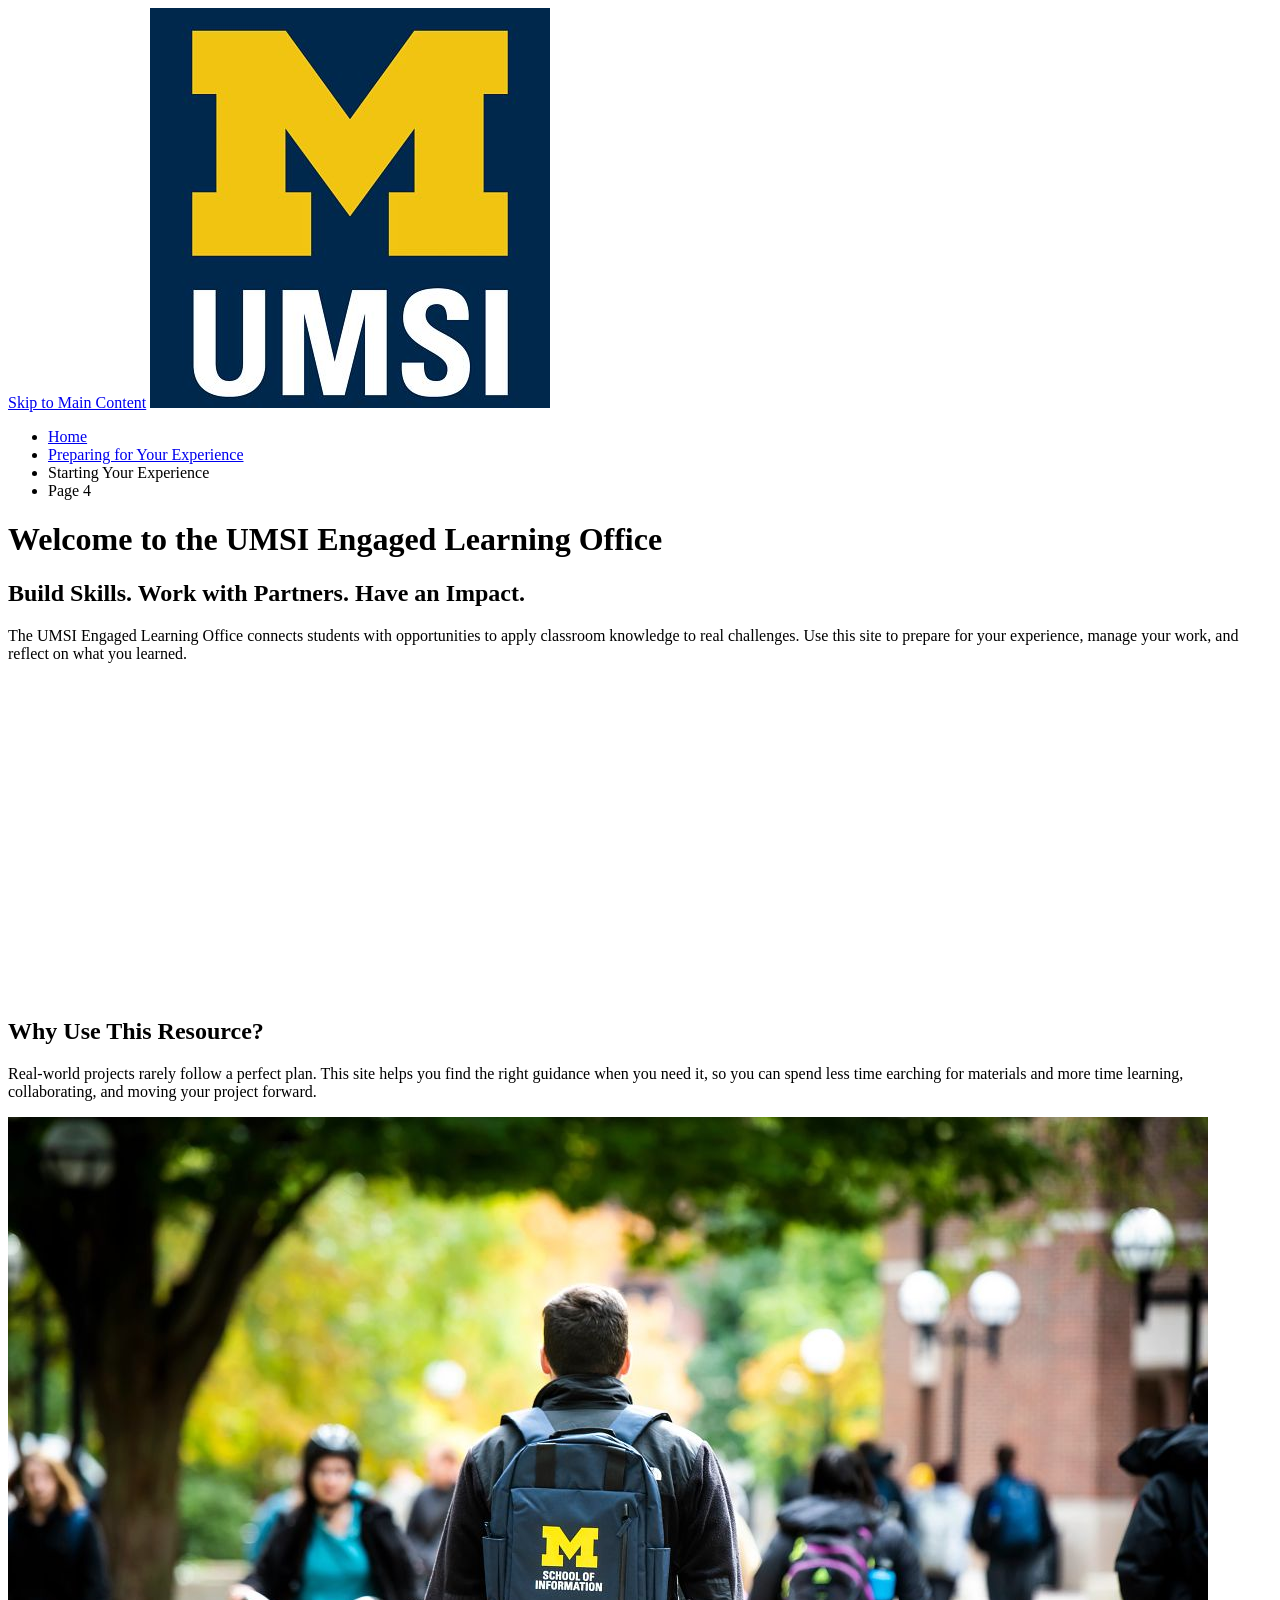
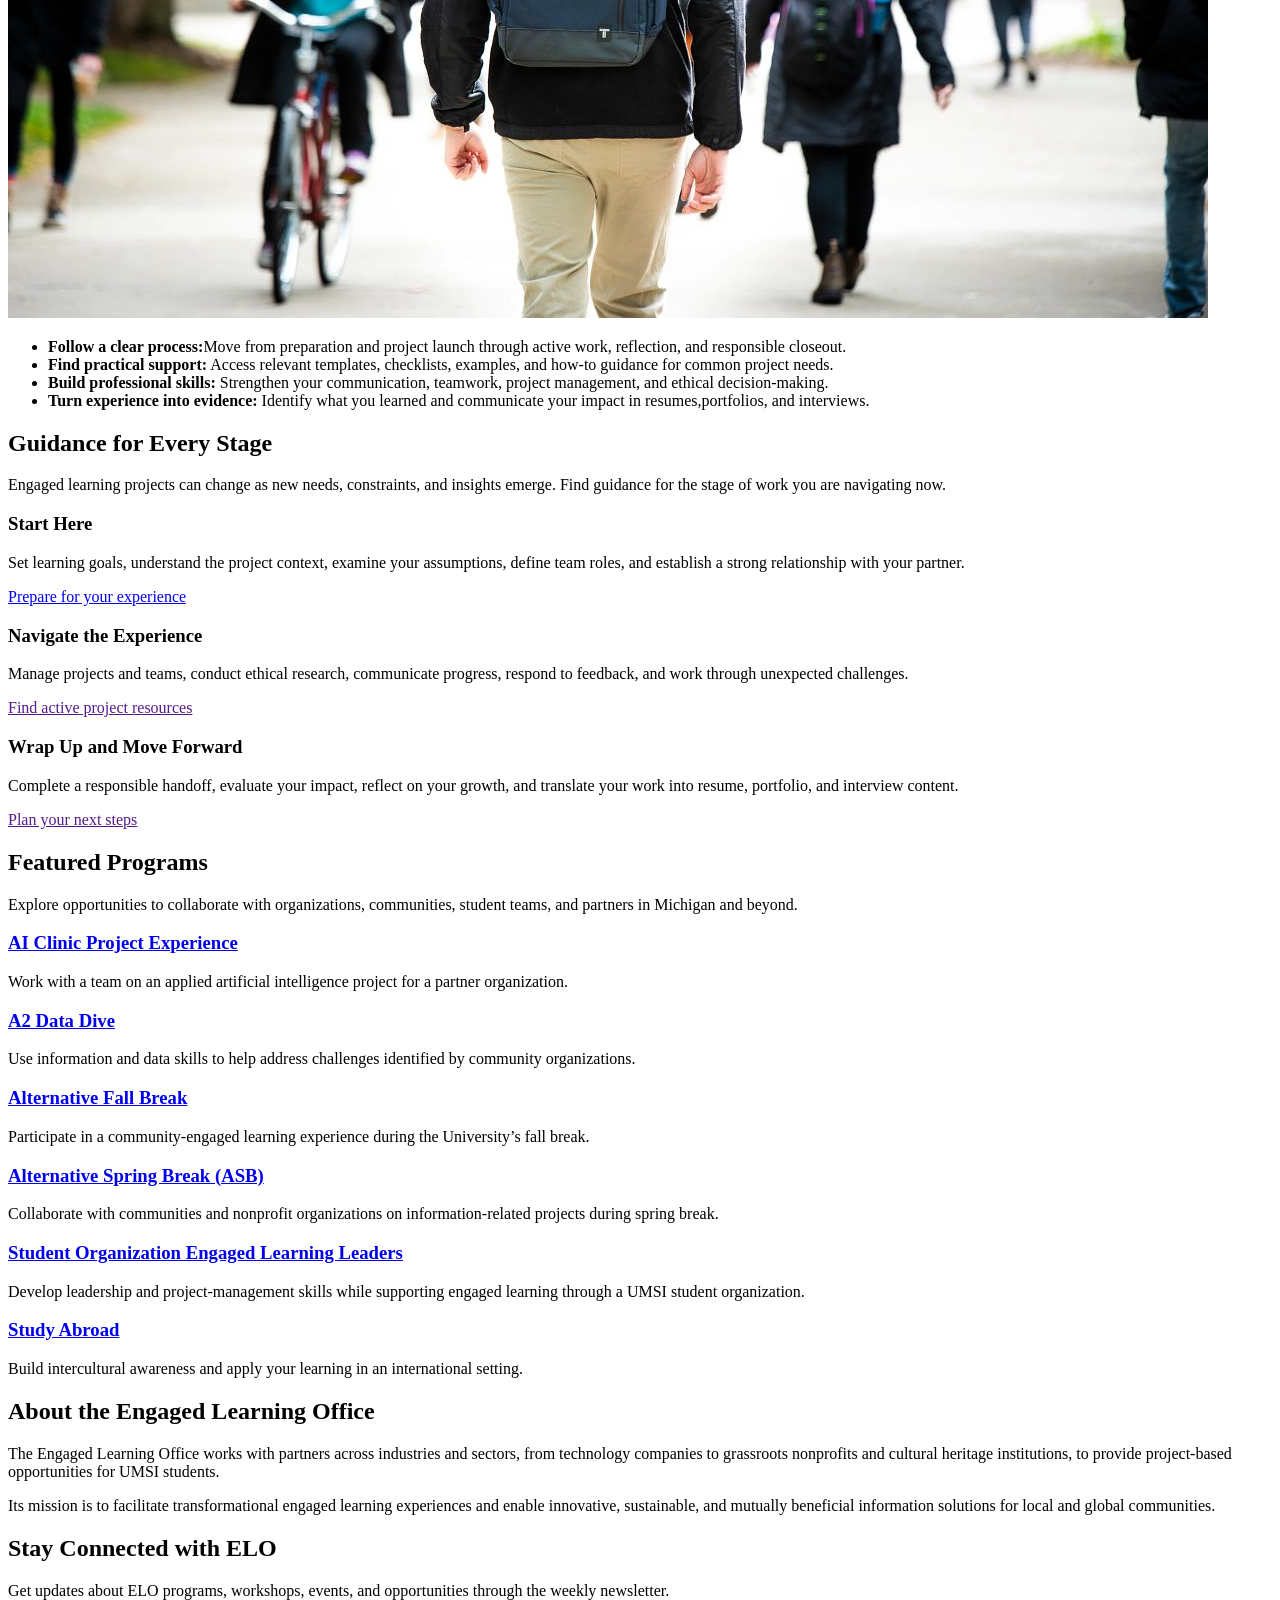
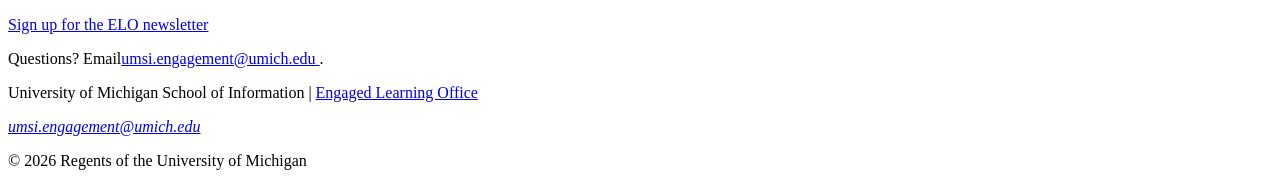
==== index.html @ a711785a "Add files via upload" ====
<!DOCTYPE html>
<html lang="en">
<head>
    <meta charset="UTF-8">
    <meta name="viewport" content="width=device-width, initial-scale=1.0">
    <title>Engaged Learning Resources | UMSI</title>

</head>
<body>

    <header>
  <a href = "#main">Skip to Main Content</a>
        <img src="images/UMSI_signature_vertical_informal_solidblue.jpg" alt="UMSI Logo">
        <nav>
            <ul>
                <li><a href = "index.html">Home</a></li>
                <li><a href = "prep.html">Preparing for Your Experience</a></li>
                <li><a>Starting Your Experience</a></li>
                <li><a>Page 4</a></li>
            </ul>
        </nav>
    <h1>Welcome to the UMSI Engaged Learning Office</h1>

    </header>
    <main id="main">
    <section>
      <h2>Build Skills. Work with Partners. Have an Impact.</h2>
      <p>
       The UMSI Engaged Learning Office connects students with opportunities to apply classroom knowledge to real challenges. Use this site to prepare for your experience, manage your work, and reflect on what you learned.
      </p>

      <iframe width="560px" height="315px" src="https://www.youtube.com/embed/81ZO9RfIJEQ?si=tBp82YWZMl1u7CVS" title="YouTube video player" frameborder="0" allow="accelerometer; autoplay; clipboard-write; encrypted-media; gyroscope; picture-in-picture; web-share" referrerpolicy="strict-origin-when-cross-origin" allowfullscreen></iframe>
         <!-- Note: this iframe might cause an Axe ARIA error - that's not on you that's on YouTube! -->
    </section>

<section>
    <h2>Why Use This Resource?</h2>

    <p>Real-world projects rarely follow a perfect plan. This site helps you find the right guidance when you need it, so you can spend less time earching for materials and more time learning, collaborating, and moving your project forward.
    </p>
        <img src="images/UMSI_CampusFall_UMSIBackpack_02.jpg" alt="A student wears a UMSI backpack in fall on the drag.">
    <ul>
        <li><strong>Follow a clear process:</strong>Move from preparation and project launch through active work, reflection, and responsible closeout.</li>
        <li><strong>Find practical support:</strong> Access relevant templates, checklists, examples, and how-to guidance for common project needs.</li>
        <li><strong>Build professional skills:</strong> Strengthen your communication, teamwork, project management, and ethical decision-making.</li>
        <li><strong>Turn experience into evidence:</strong> Identify what you learned and communicate your impact in resumes,portfolios, and interviews.</li>
    </ul>
</section>

 <section>
    <h2>Guidance for Every Stage</h2>
    <p>Engaged learning projects can change as new needs, constraints, and insights emerge. Find guidance for the stage of work you are navigating <srong>now.</strong></p>
    <article>
      <h3>Start Here</h3>
      <p>Set learning goals, understand the project context, examine your assumptions, define team roles, and establish a strong relationship with your partner.</p>
      <a href="prep.html">Prepare for your experience</a>
    </article>

    <article>
      <h3>Navigate the Experience</h3>
      <p>Manage projects and teams, conduct ethical research, communicate progress, respond to feedback, and work through unexpected challenges.</p>
      <a href="">Find active project resources</a>
    </article>

    <article>
      <h3>Wrap Up and Move Forward</h3>
      <p>Complete a responsible handoff, evaluate your impact, reflect on your growth, and translate your work into resume, portfolio, and interview content.</p>
      <a href="">Plan your next steps</a>
    </article>
  </section>

   <section>
    <h2>Featured Programs</h2>
    <p>Explore opportunities to collaborate with organizations, communities, student teams, and partners in Michigan and beyond.</p>
    <article>
    <h3><a href="https://mcompass.umich.edu/_portal/tds-program-brochure?programid=12810">AI Clinic Project Experience</a></h3>
    <p>Work with a team on an applied artificial intelligence project for a partner organization.</p>
    </article>

    <article>
    <h3><a href="https://mcompass.umich.edu/_portal/tds-program-brochure?programid=12556">A2 Data Dive</a></h3>
    <p>Use information and data skills to help address challenges identified by community organizations.</p>
    </article>

     <article>
      <h3><a href="https://mcompass.umich.edu/_portal/tds-program-brochure?programid=11297">Alternative Fall Break</a></h3>
      <p>Participate in a community-engaged learning experience during the University’s fall break.</p>
    </article>

    <article>
      <h3><a href="https://mcompass.umich.edu/_portal/tds-program-brochure?programid=10621">Alternative Spring Break (ASB)</a></h3>
       <p>Collaborate with communities and nonprofit organizations on information-related projects during spring break.</p>
    </article>

    <article>
      <h3><a href="https://mcompass.umich.edu/_portal/tds-program-brochure?programid=12294">Student Organization Engaged Learning Leaders</a></h3>
       <p>Develop leadership and project-management skills while supporting engaged learning through a UMSI student organization.</p>
    </article>

    <article>
      <h3><a href="https://www.si.umich.edu/student-life/study-abroad">Study Abroad</a></h3>
      <p>Build intercultural awareness and apply your learning in an international setting. </p>
    </article>
   </section>
  <section>
    <h2>About the Engaged Learning Office</h2>
    <p>The Engaged Learning Office works with partners across industries and sectors, from technology companies to grassroots nonprofits and cultural heritage institutions, to provide project-based opportunities for UMSI students.</p>
    <p>Its mission is to facilitate transformational engaged learning experiences and enable innovative, sustainable, and mutually beneficial information solutions for local and global communities.</p>
  </section>
  <aside>
    <h2>Stay Connected with ELO</h2>
    <p>Get updates about ELO programs, workshops, events, and opportunities through the weekly newsletter.</p>
    <div>
       <a href="https://umsi.info/elo-newsletter"> Sign up for the ELO newsletter</a>
    </div>
    <p>Questions? Email<a href="mailto:umsi.engagement@umich.edu">umsi.engagement@umich.edu </a>.</p>
  </aside>


        <!-- Content taken & modified from UMGPT with the prompt, "Write me a webpage of intro content to help meet the following requirements - this is for the home page": and then pasted in the client objectives & project requirements"
        UMGPT. (2026). UMGPT ( GPT-5.6 Sol September 7th version) [Large language model]. -->
    </main>
    <footer>
        <p>University of Michigan School of Information | <a href="https://www.si.umich.edu/programs/engaged-learning/about-engaged-learning-office">Engaged Learning Office </a></p>
      <address>
        <a href="mailto:umsi.engagement@umich.edu">umsi.engagement@umich.edu</a>
      </address>
      <p>&copy; 2026 Regents of the University of Michigan</p>
    </footer>
</body>
</html>
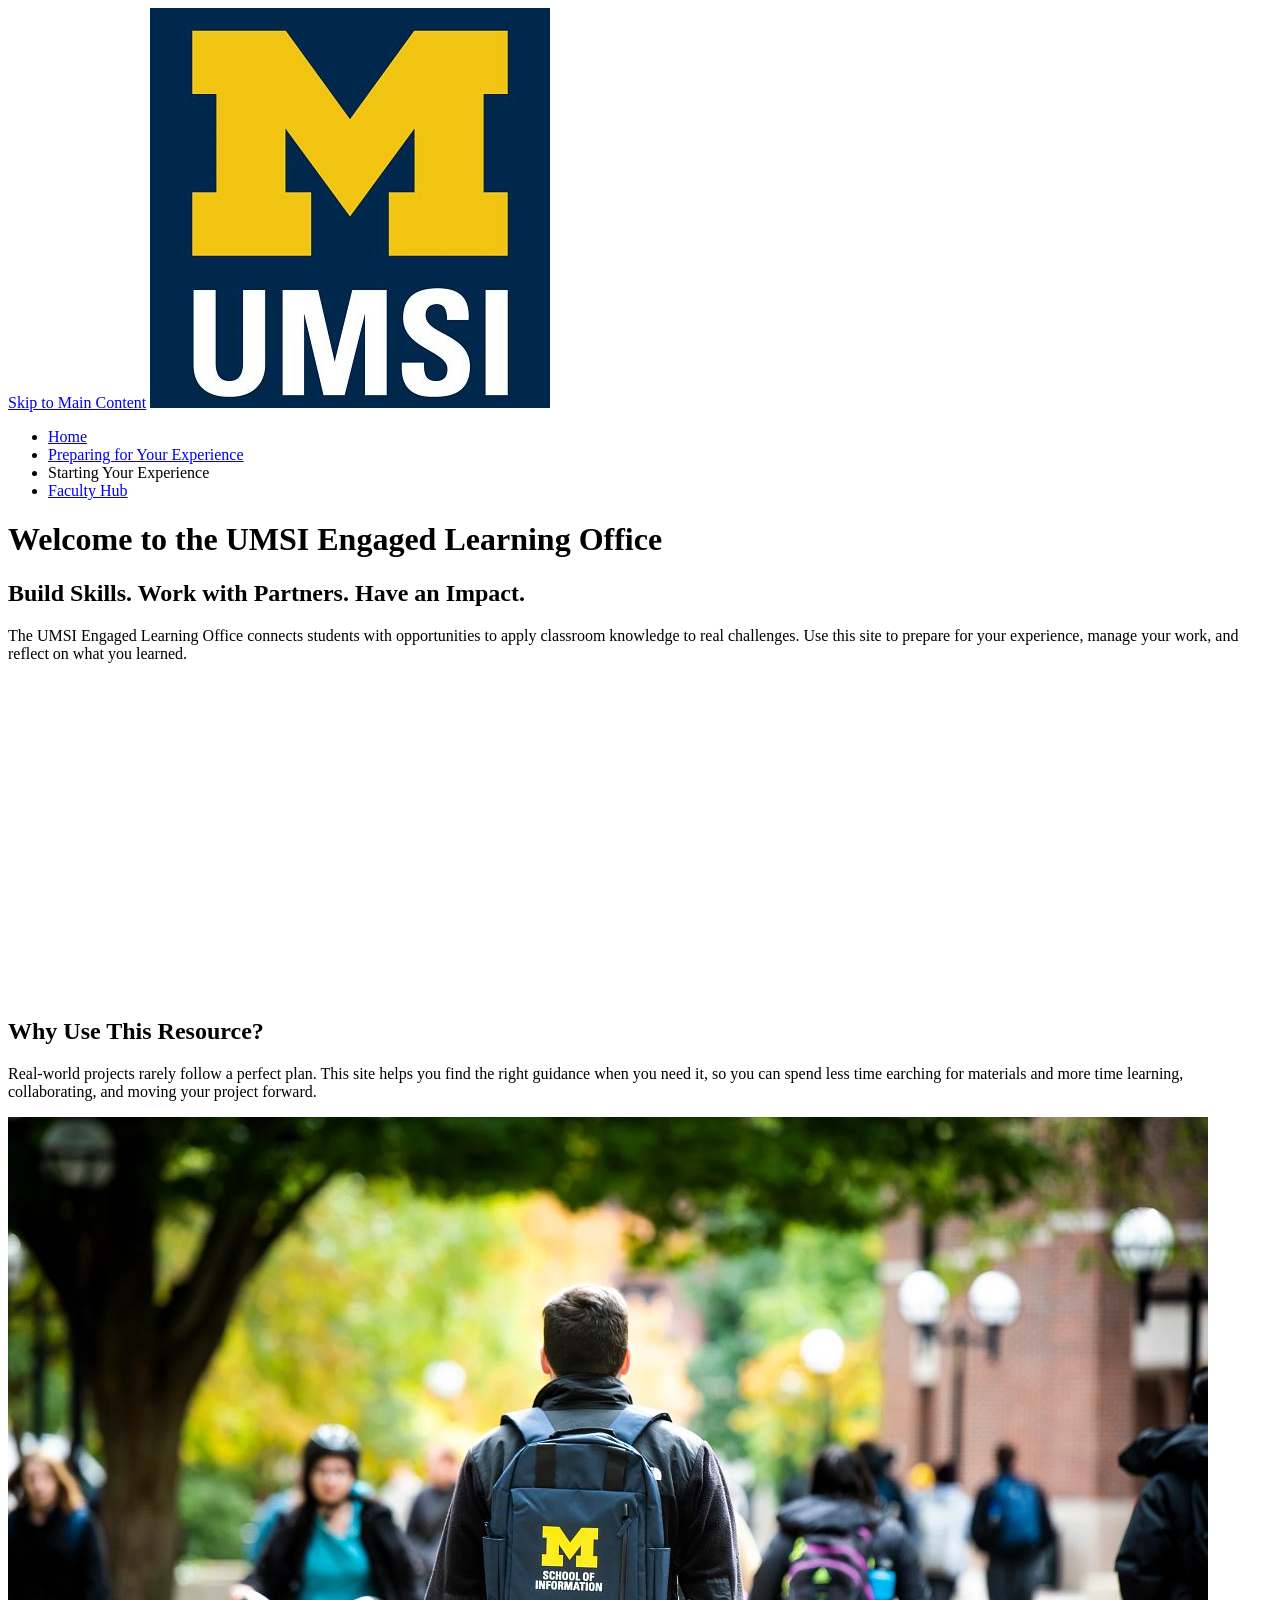
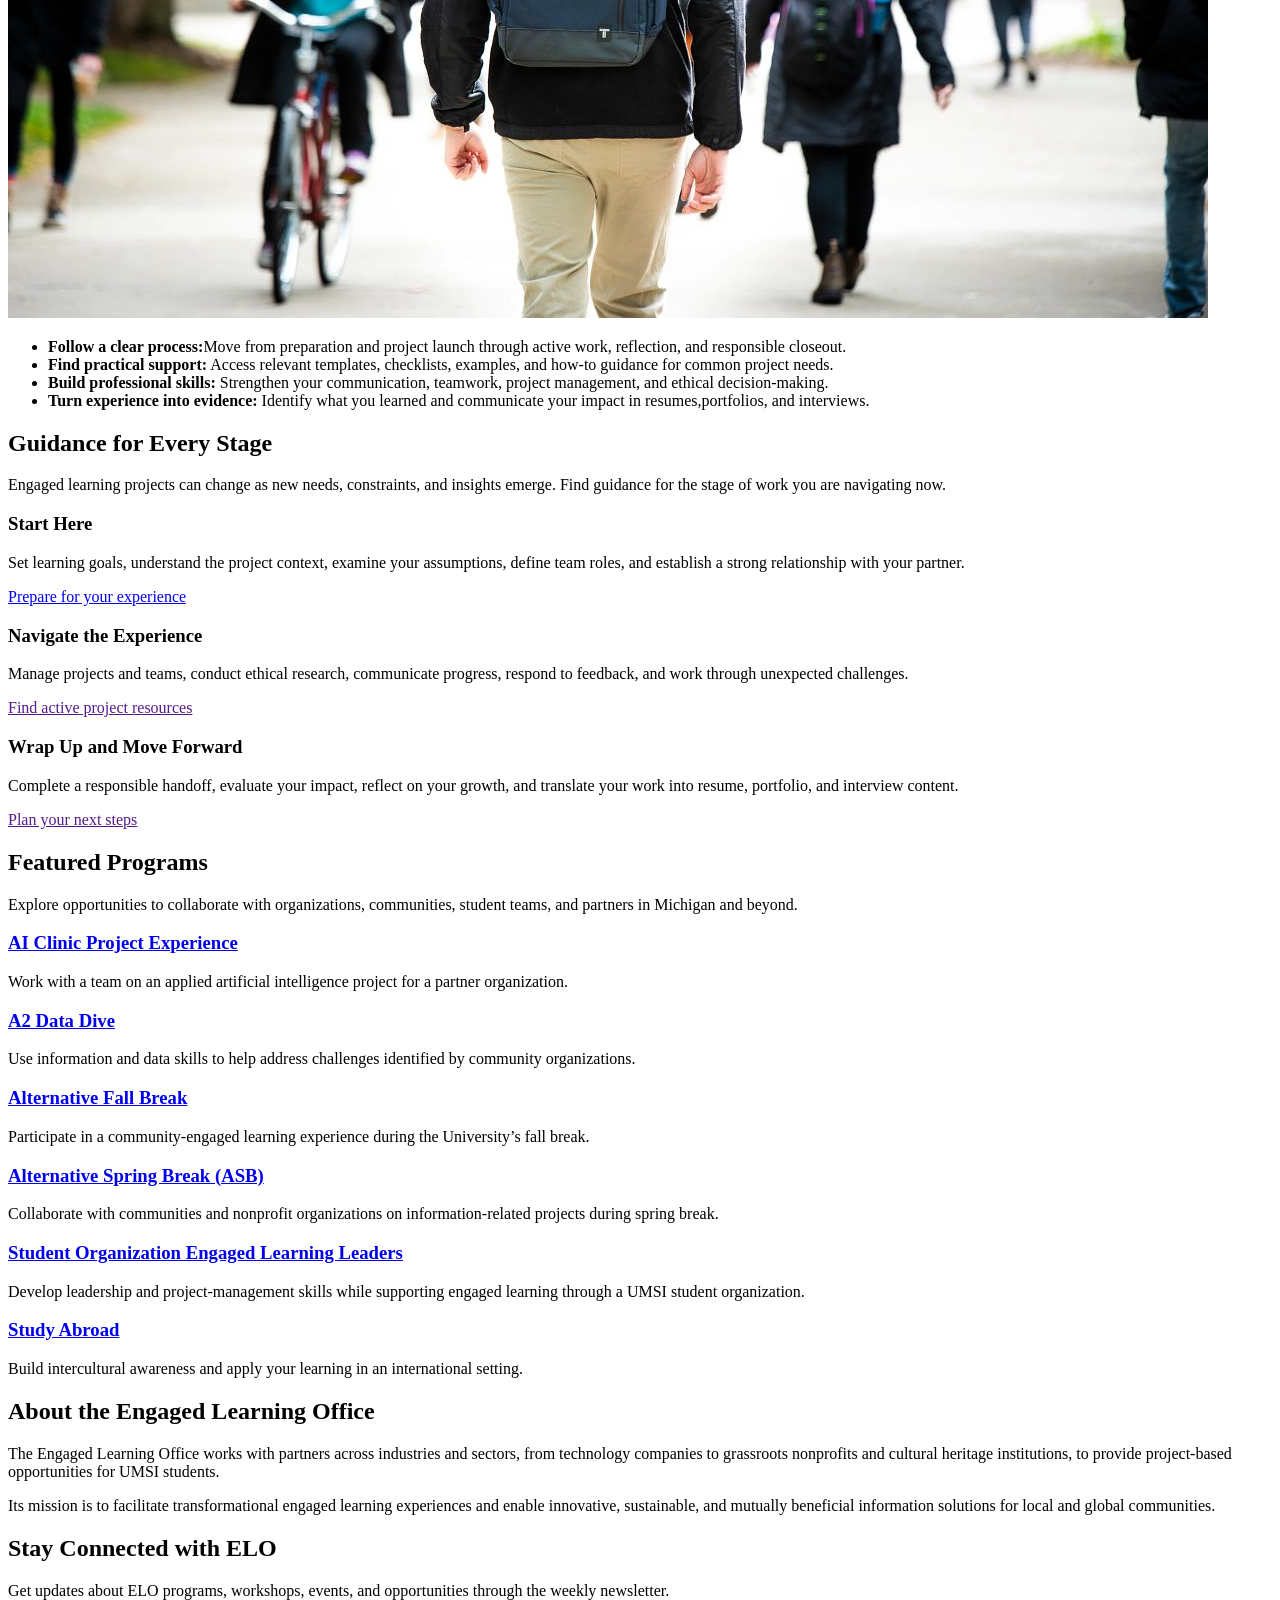
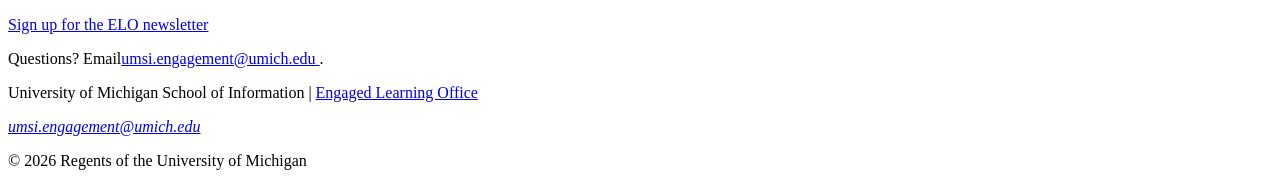
==== commit 00170b78: "added faculty.html Started the faculty.html code, currently working on the hero section." ====
--- a/index.html
+++ b/index.html
@@ -16,7 +16,7 @@
                 <li><a href = "index.html">Home</a></li>
                 <li><a href = "prep.html">Preparing for Your Experience</a></li>
                 <li><a>Starting Your Experience</a></li>
-                <li><a>Page 4</a></li>
+                <li><a href = "faculty.html">Faculty Hub</a></li>
             </ul>
         </nav>
     <h1>Welcome to the UMSI Engaged Learning Office</h1>
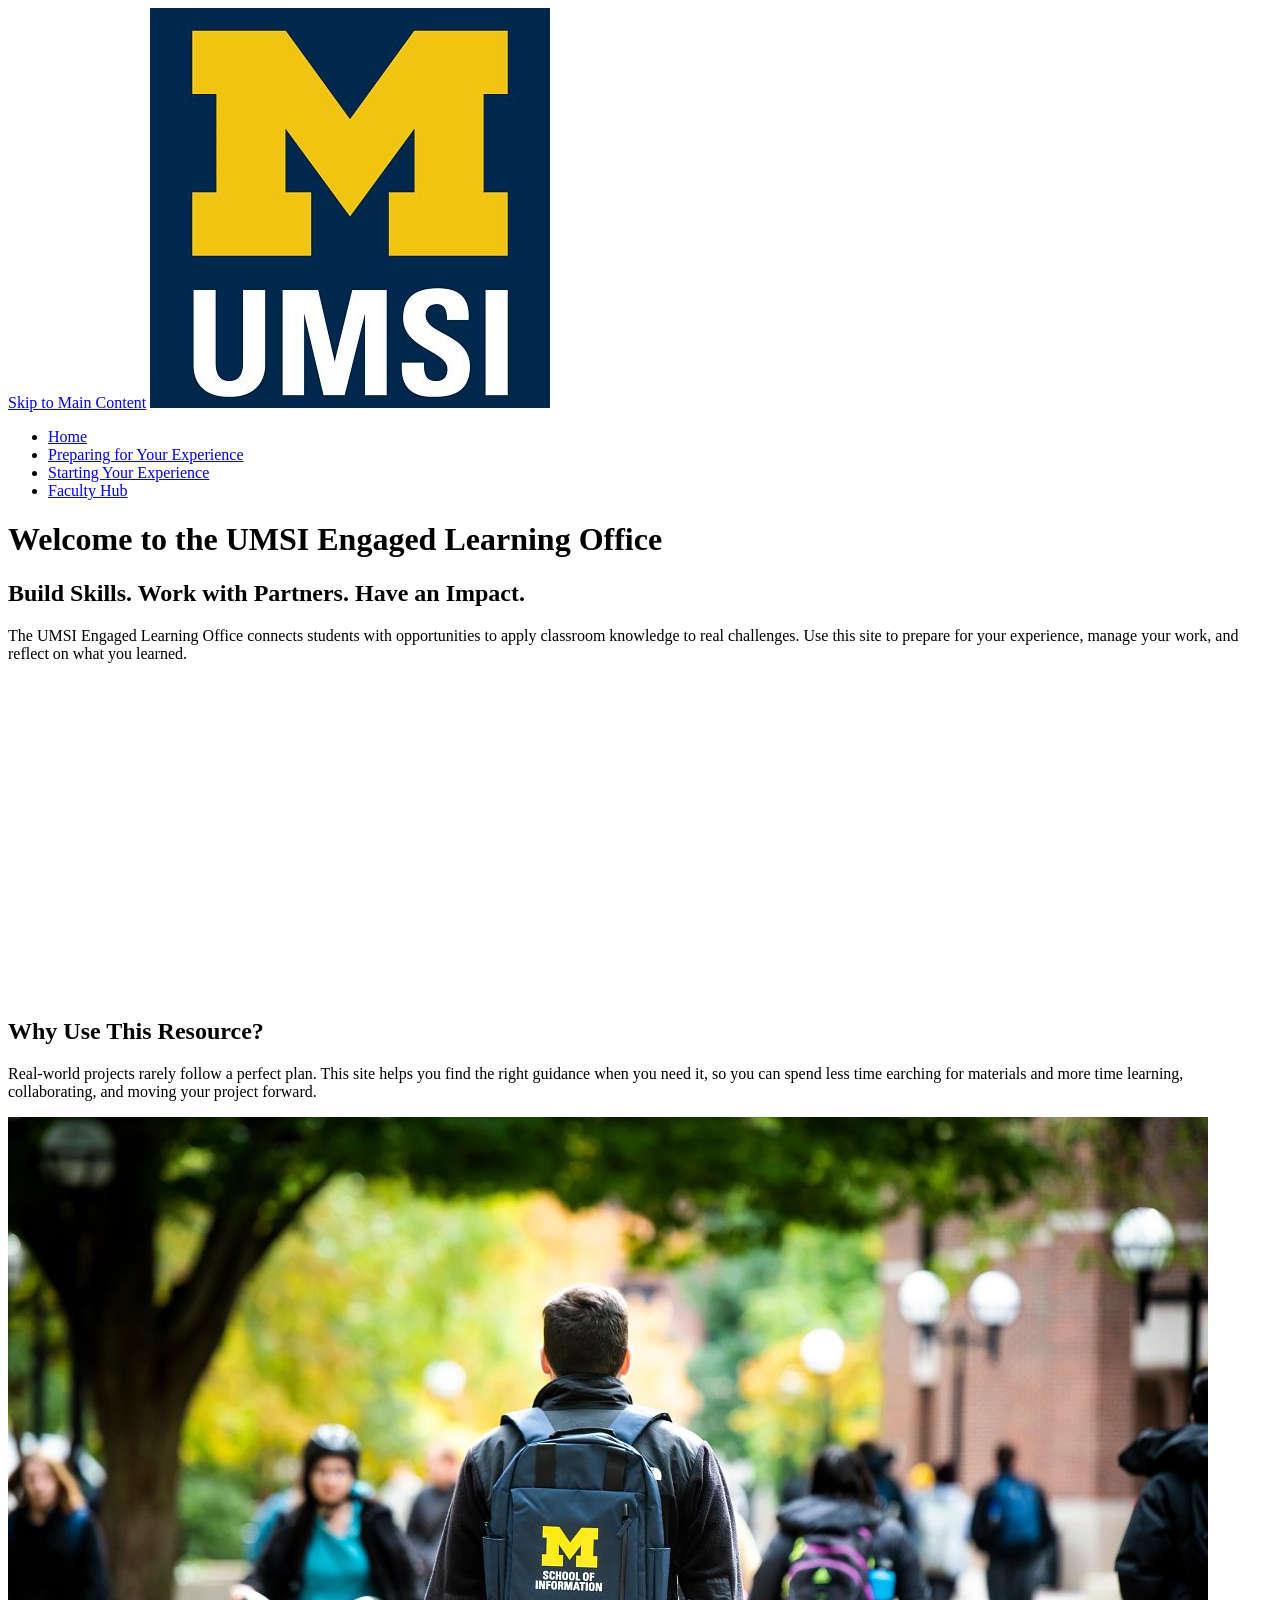
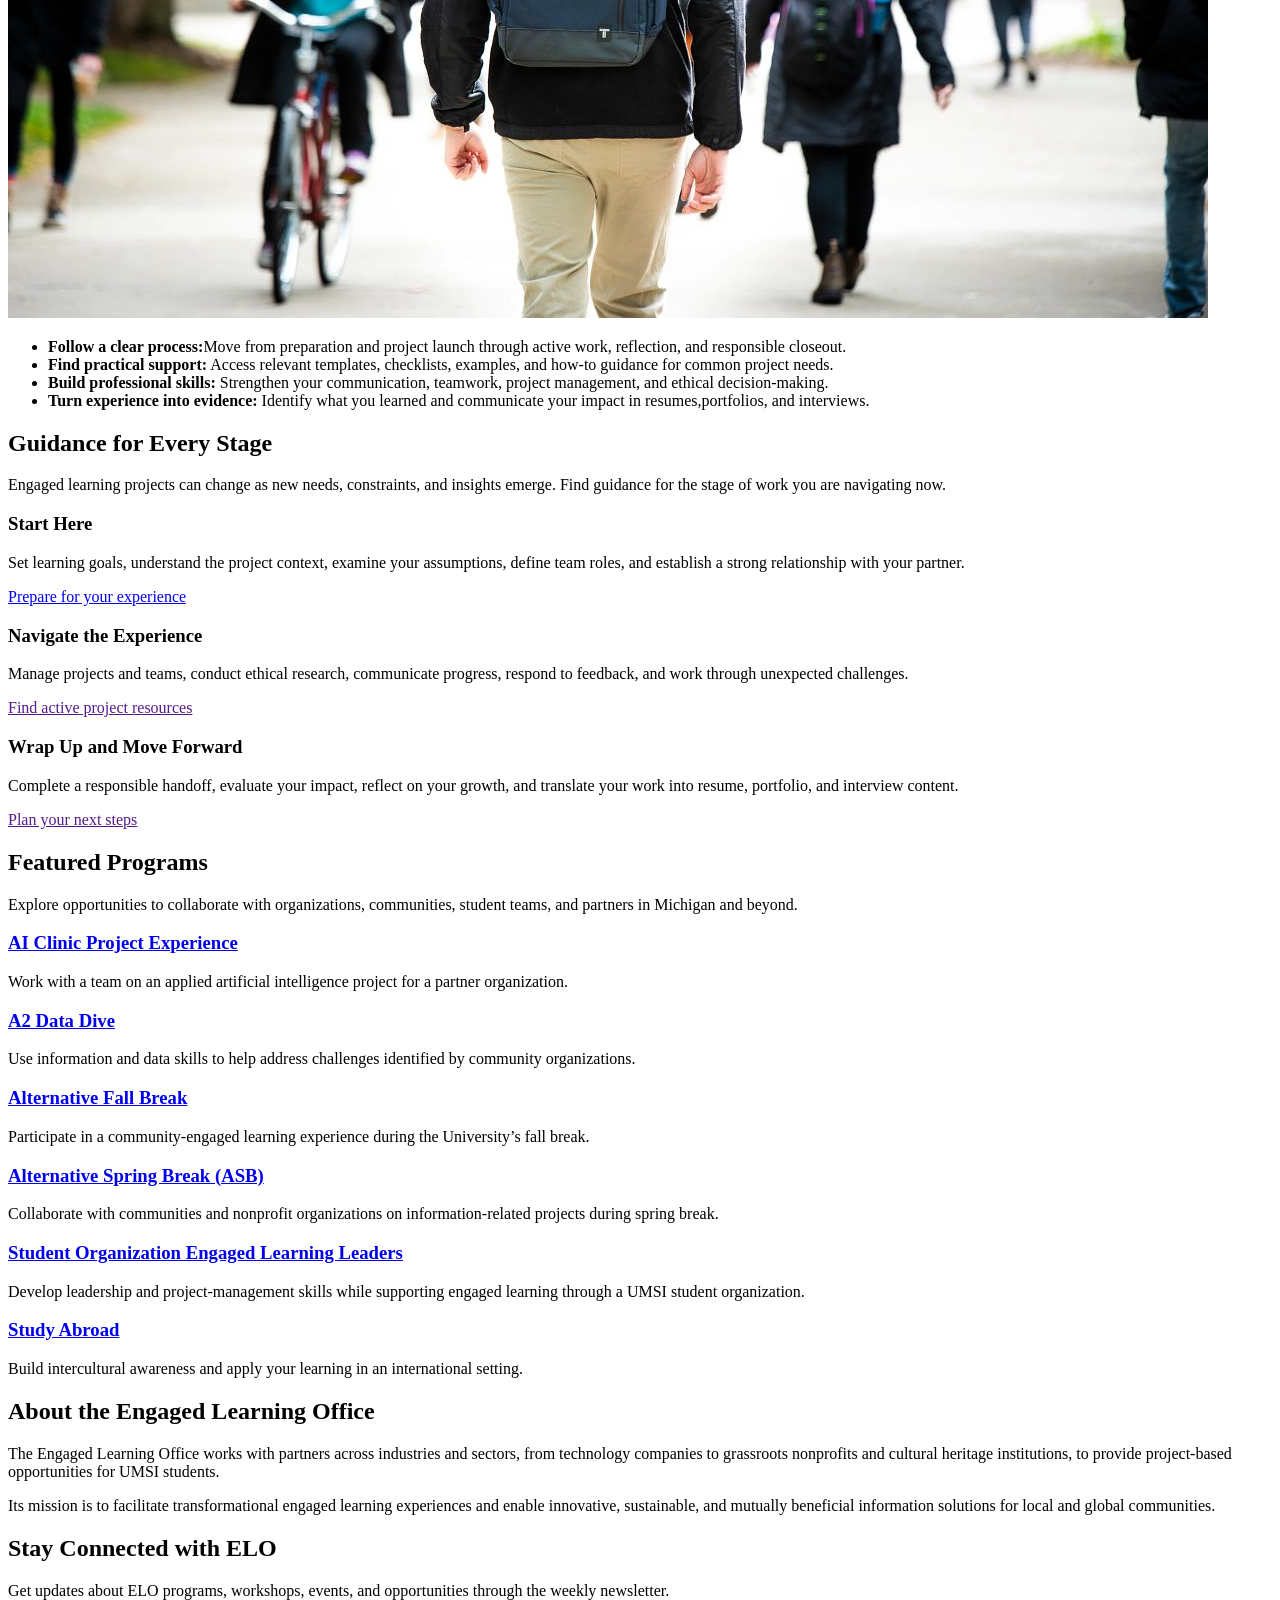
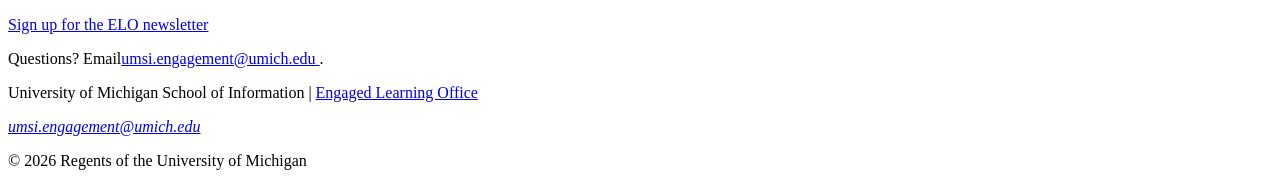
==== commit 7c3bc19b: "Implemented text only of 4 pages Needs images on prep, start, and faculty. Text should be overall sh" ====
--- a/index.html
+++ b/index.html
@@ -15,7 +15,7 @@
             <ul>
                 <li><a href = "index.html">Home</a></li>
                 <li><a href = "prep.html">Preparing for Your Experience</a></li>
-                <li><a>Starting Your Experience</a></li>
+                <li><a href = "start.html">Starting Your Experience</a></li>
                 <li><a href = "faculty.html">Faculty Hub</a></li>
             </ul>
         </nav>
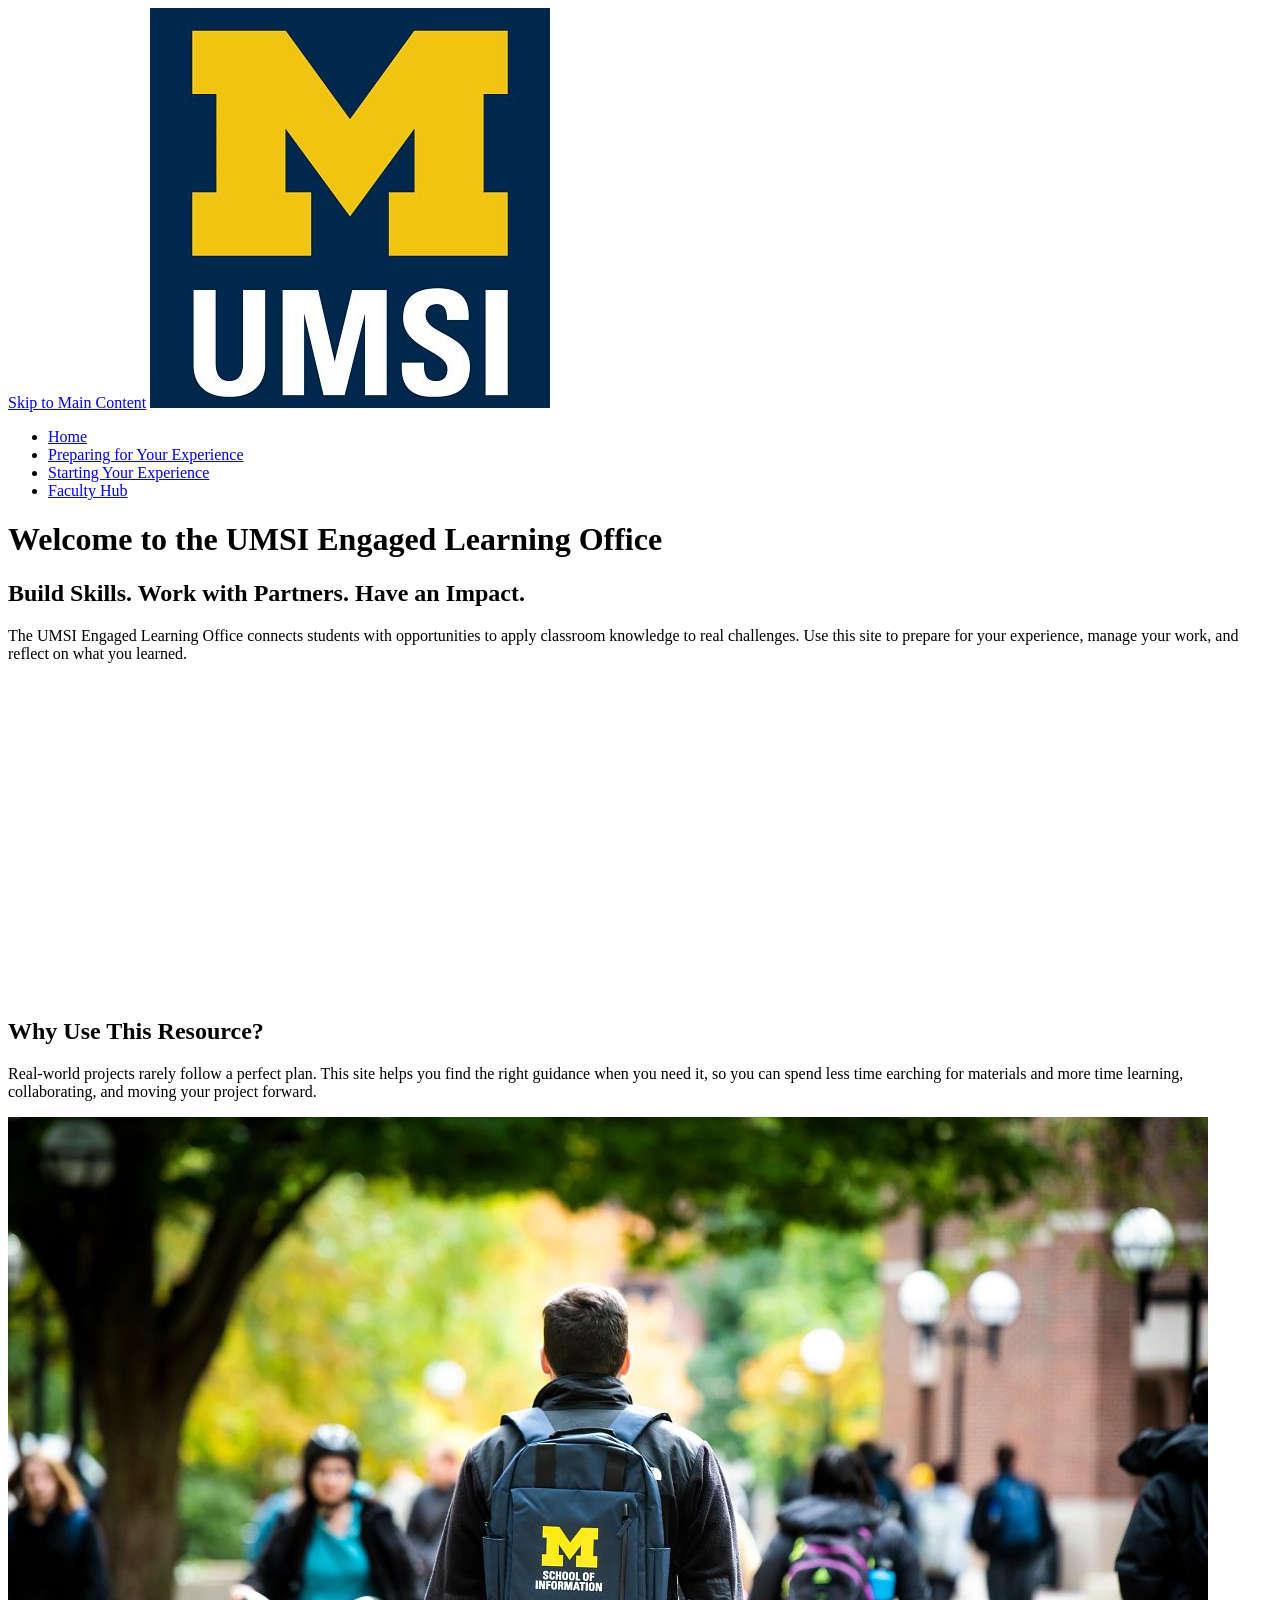
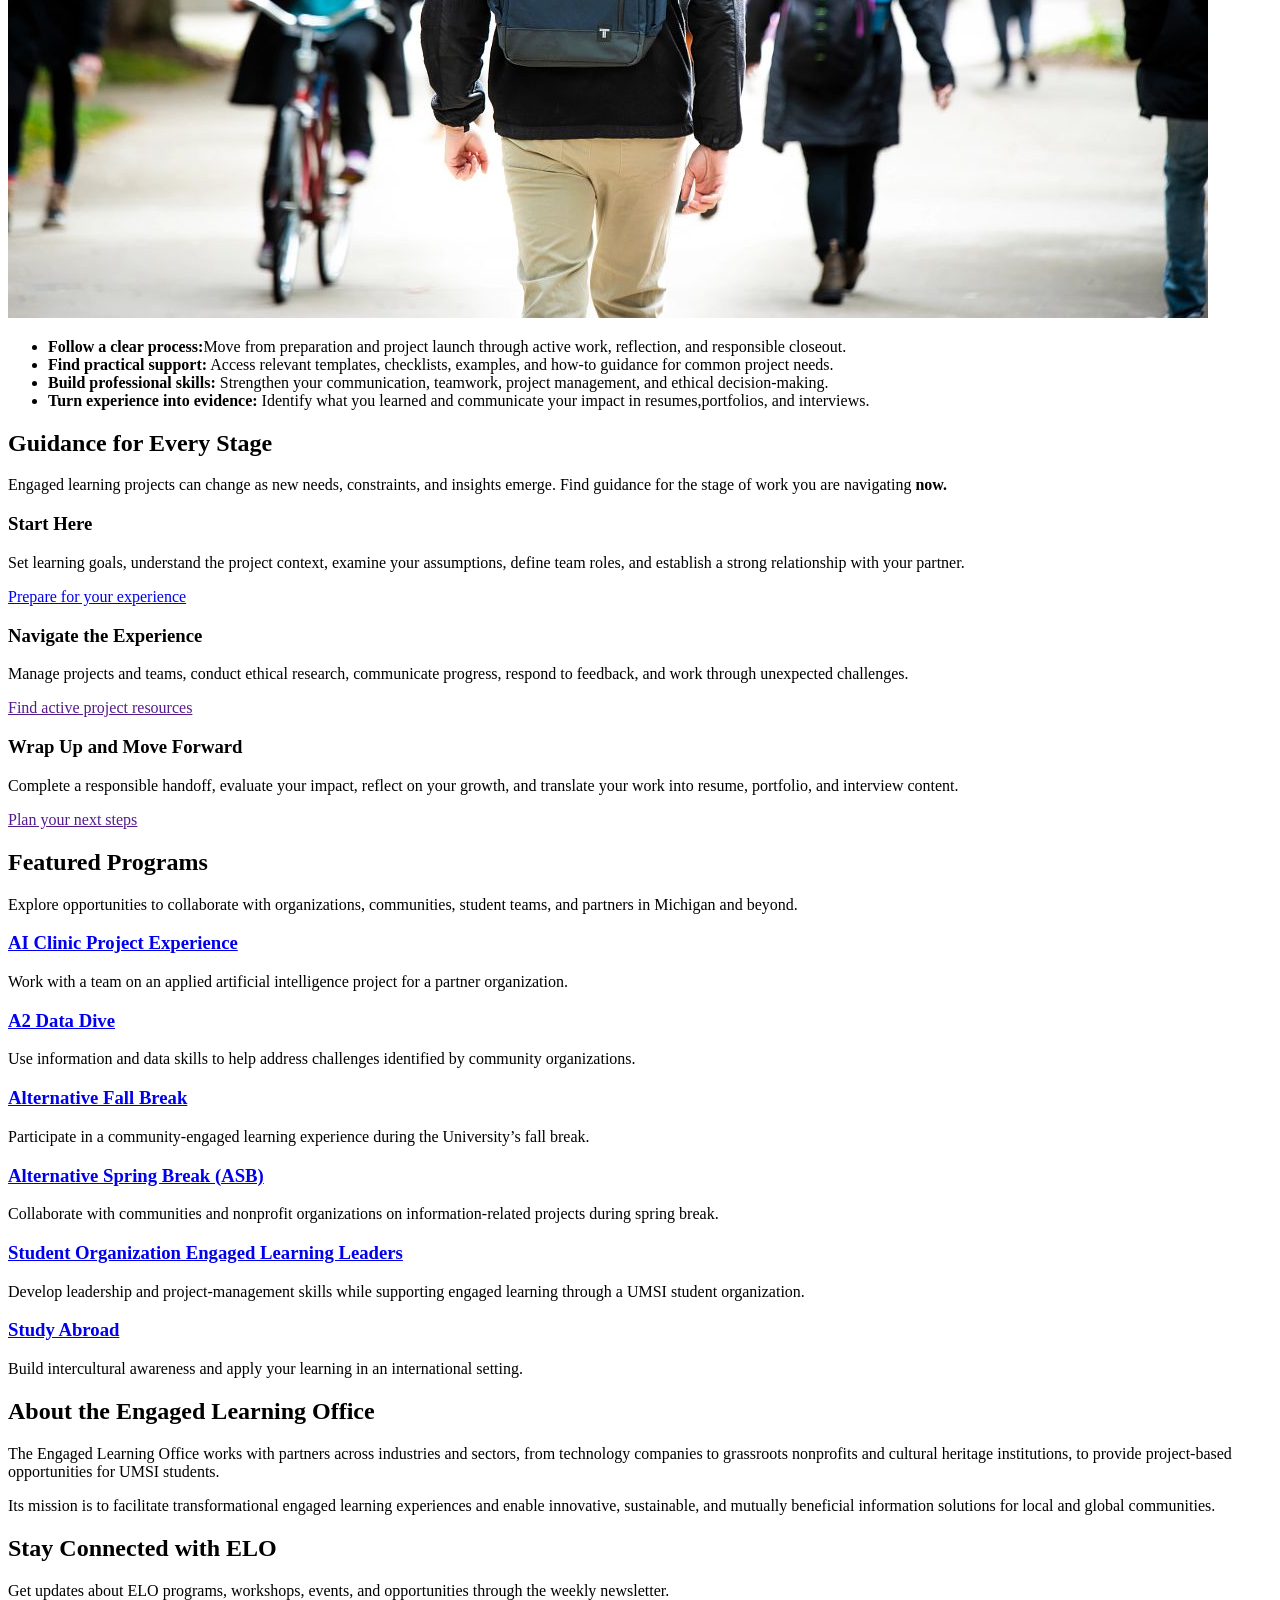
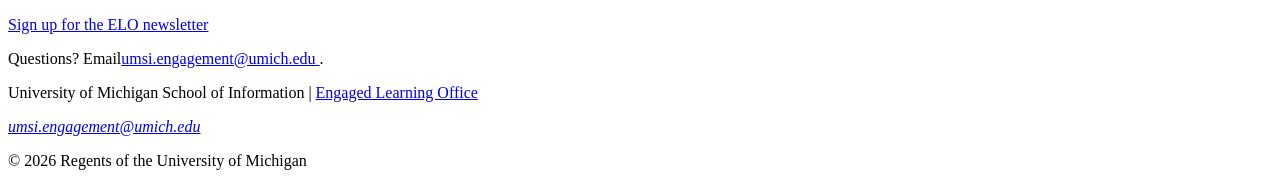
==== commit 26ef5cef: "w3 fixes" ====
--- a/index.html
+++ b/index.html
@@ -49,7 +49,7 @@
 
  <section>
     <h2>Guidance for Every Stage</h2>
-    <p>Engaged learning projects can change as new needs, constraints, and insights emerge. Find guidance for the stage of work you are navigating <srong>now.</strong></p>
+    <p>Engaged learning projects can change as new needs, constraints, and insights emerge. Find guidance for the stage of work you are navigating <strong>now.</strong></p>
     <article>
       <h3>Start Here</h3>
       <p>Set learning goals, understand the project context, examine your assumptions, define team roles, and establish a strong relationship with your partner.</p>
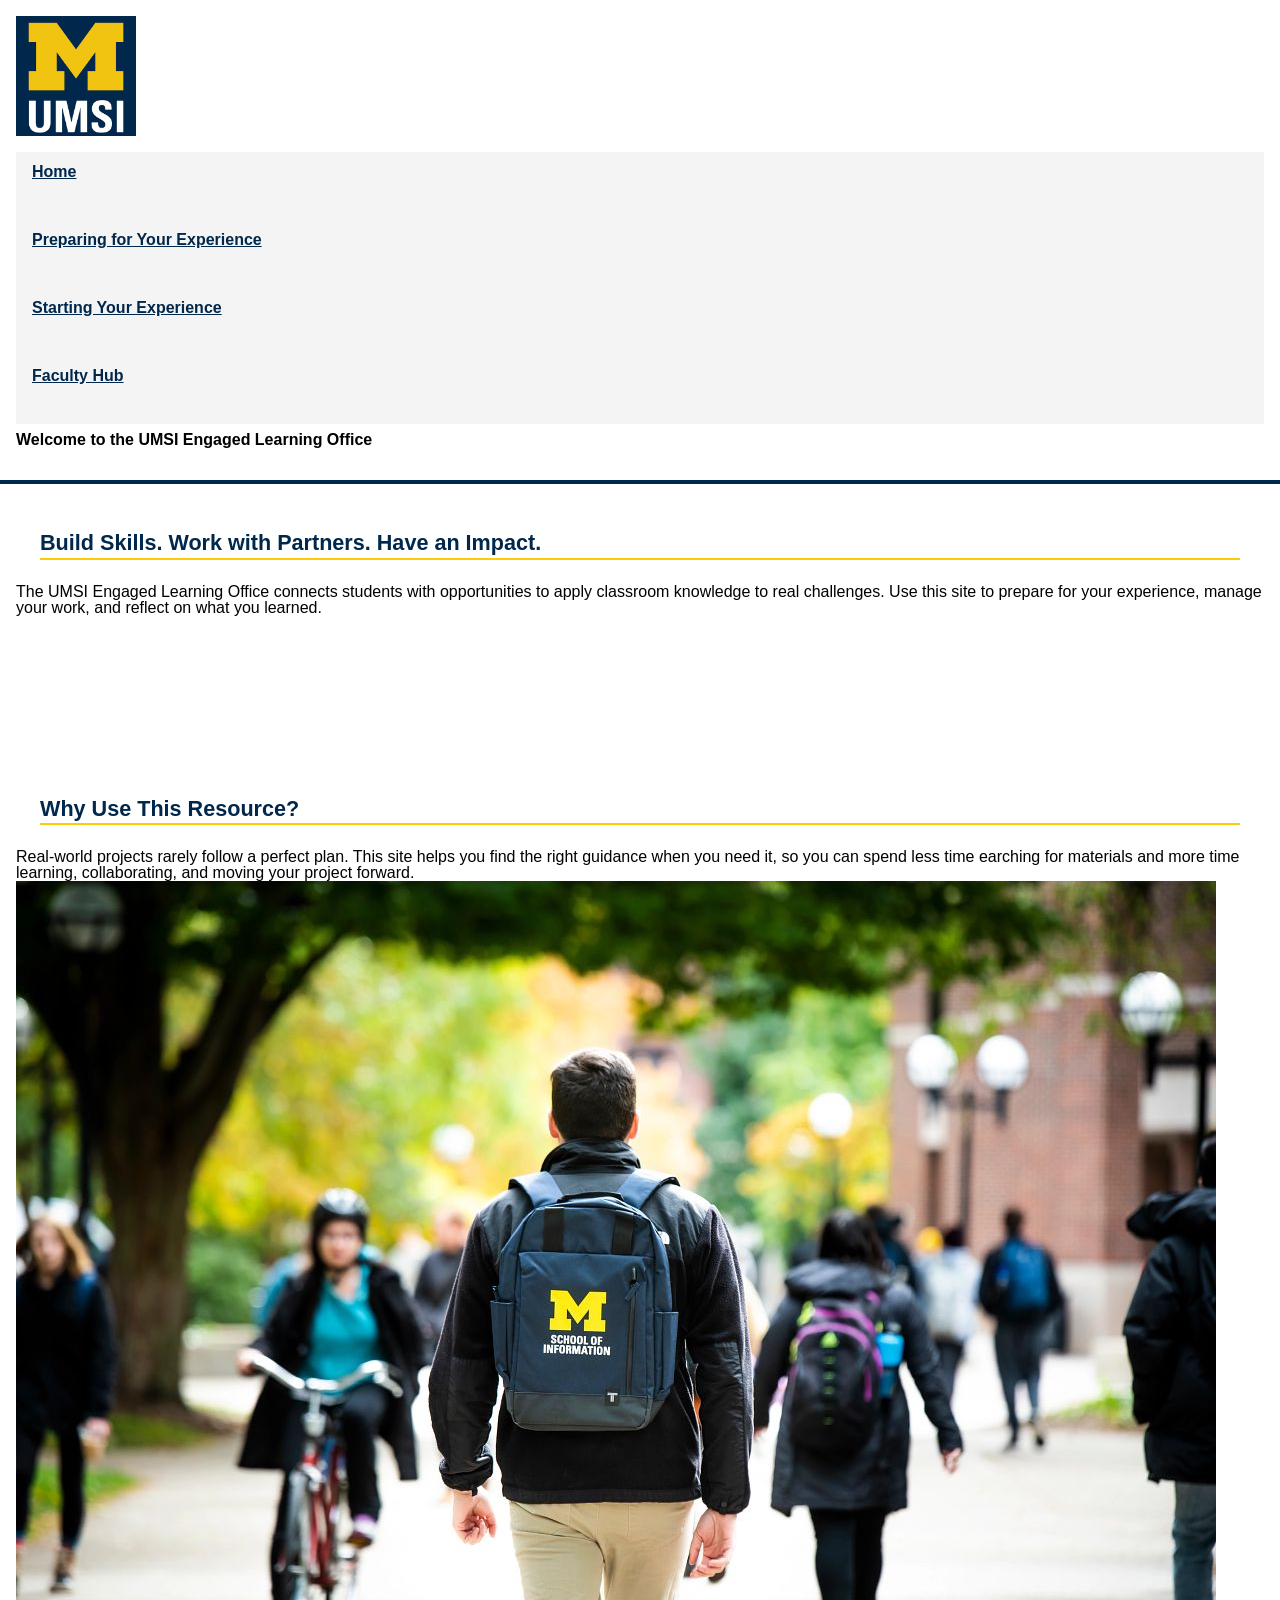
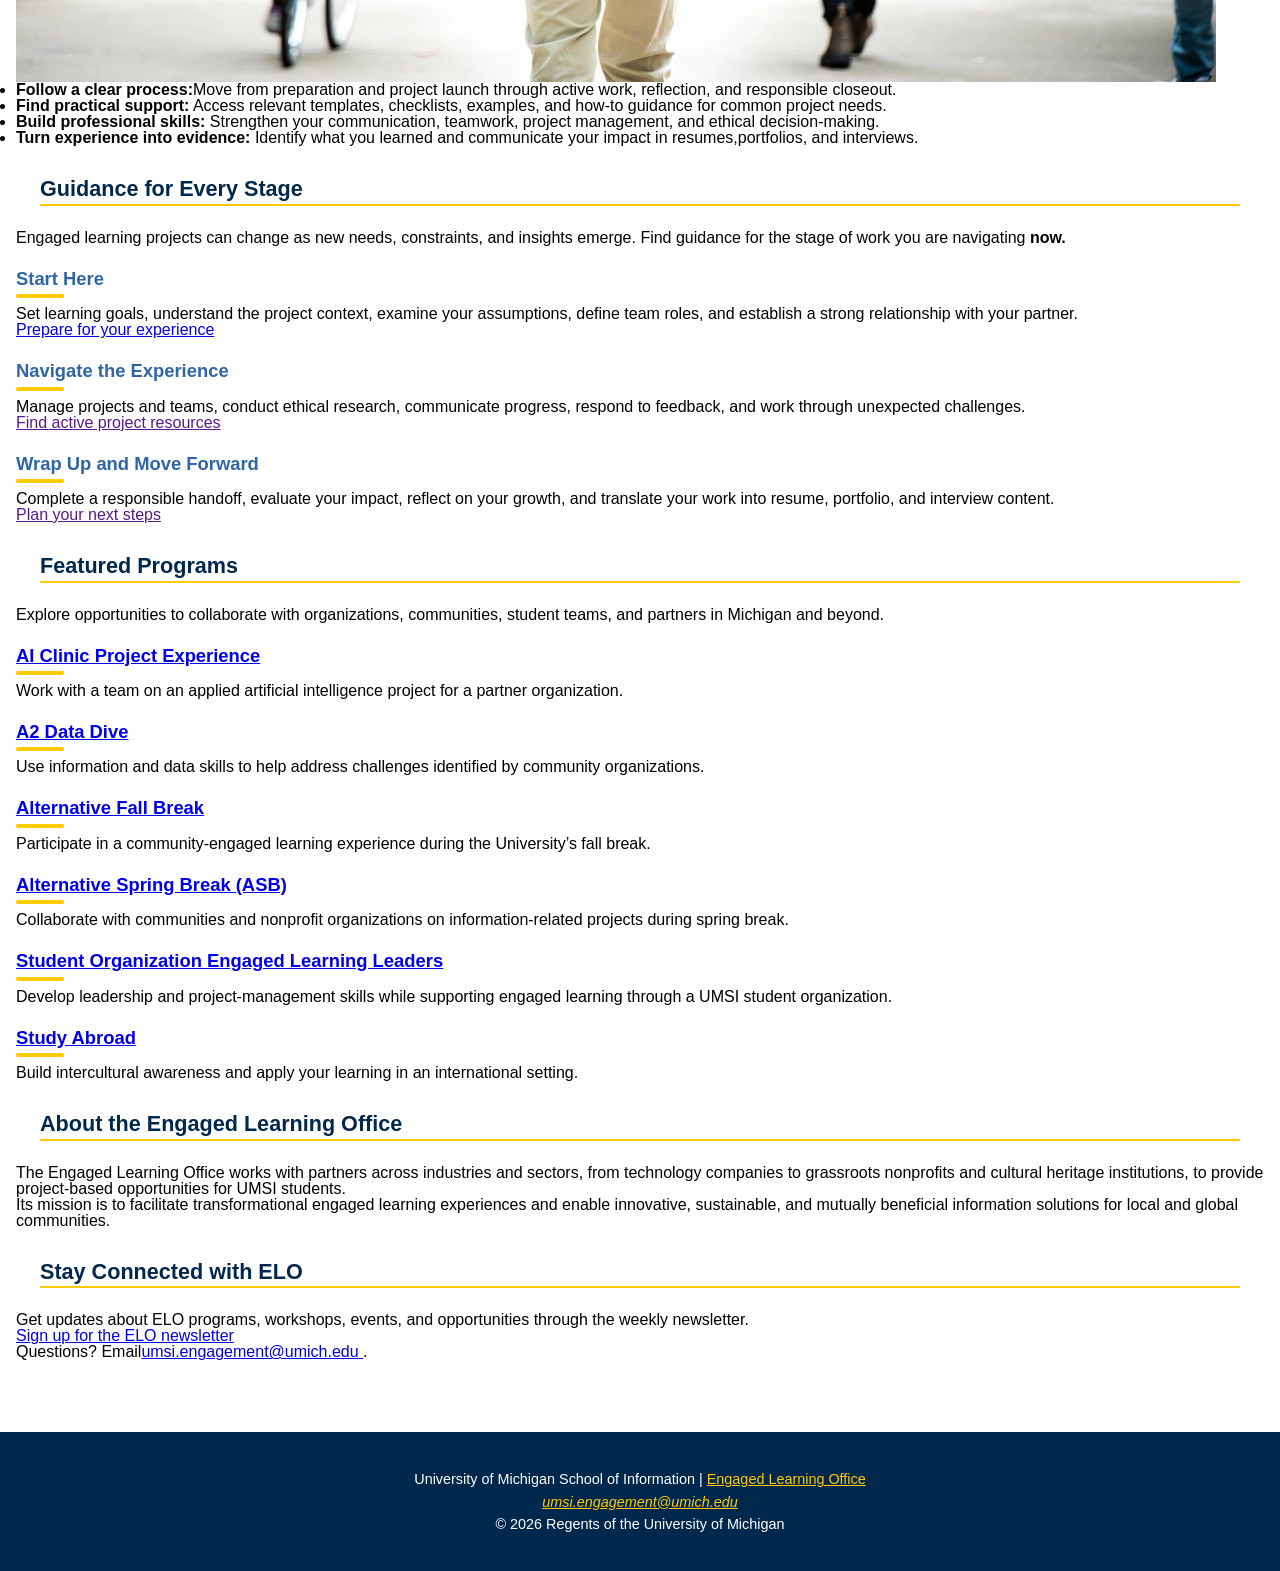
==== commit a917ffc6: "style + minor tweaks tweaks to index and faculty. and styled the website using a css. Flexible desig" ====
--- a/index.html
+++ b/index.html
@@ -4,6 +4,8 @@
     <meta charset="UTF-8">
     <meta name="viewport" content="width=device-width, initial-scale=1.0">
     <title>Engaged Learning Resources | UMSI</title>
+    <link rel="stylesheet" href="css/html5reset.css">
+    <link rel="stylesheet" href="css/style.css">
 
 </head>
 <body>
@@ -29,7 +31,7 @@
        The UMSI Engaged Learning Office connects students with opportunities to apply classroom knowledge to real challenges. Use this site to prepare for your experience, manage your work, and reflect on what you learned.
       </p>
 
-      <iframe width="560px" height="315px" src="https://www.youtube.com/embed/81ZO9RfIJEQ?si=tBp82YWZMl1u7CVS" title="YouTube video player" frameborder="0" allow="accelerometer; autoplay; clipboard-write; encrypted-media; gyroscope; picture-in-picture; web-share" referrerpolicy="strict-origin-when-cross-origin" allowfullscreen></iframe>
+      <iframe src="https://www.youtube.com/embed/81ZO9RfIJEQ?si=tBp82YWZMl1u7CVS" title="YouTube video player" frameborder="0" allow="accelerometer; autoplay; clipboard-write; encrypted-media; gyroscope; picture-in-picture; web-share" referrerpolicy="strict-origin-when-cross-origin" allowfullscreen></iframe>
          <!-- Note: this iframe might cause an Axe ARIA error - that's not on you that's on YouTube! -->
     </section>
 
--- a/css/style.css
+++ b/css/style.css
@@ -0,0 +1,155 @@
+nav a:hover{
+     border: 2px #ffcb05 dotted;
+}
+nav a:focus{
+     border: 2px #ffcb05 dotted;
+}
+
+a[href="#main"]{
+     position: absolute;
+     top: -65rem;
+     background-color: #00274c; /* Umich Blue*/
+     font-weight: bold;
+     color: #ffcb05; /* Michigan Maize */
+}
+
+a[href="#main"]:focus{
+     top: 0;
+}
+
+body {
+     font-size: 1rem;
+     font-family: Arial, Helvetica, sans-serif;
+     margin: 0;
+     padding: 0;
+}
+
+img, iframe {
+     max-width: 100%;
+     display: block;
+}
+
+header {
+     background-color: #ffffff;
+     border-bottom: #00274c solid 0.25rem;
+     padding: 1rem;
+}
+
+header img{
+     max-width: 120px;
+     margin-bottom: 1rem;
+}
+
+h1 {
+     font: 1.75rem #00274c;
+     margin: 0.5rem 0 1rem;
+}
+
+nav ul {
+     list-style: none;
+     padding: 0;
+     margin: 0;
+     display: flex;
+     flex-direction: column;
+}
+
+nav li a {
+     display: block;
+     padding: 0.75rem 1rem;
+     background-color: #f4f4f4;
+     color: #00274c;
+     min-height: 44px;
+     font-weight: bold;
+}
+
+nav li a:hover, nav li a:focus {
+     background-color: #00274c;
+     color: #ffffff;
+}
+
+main {
+     padding: 1.5rem 1rem;
+}
+
+section {
+     margin-bottom: 2rem;
+}
+
+h2 {
+     font-size: 1.35rem;
+     color: #00274c;
+     border-bottom: #ffcb05 0.125rem solid;
+     padding-bottom: 0.25rem;
+     margin: 1.5rem;
+}
+
+h3 {
+     font-size: 1.15rem;
+     color: #2f65a7; /* Secondary Arboretum Blue*/
+}
+
+h3 {
+    position: relative;
+    padding-bottom: 0.5rem;
+    margin-top: 1.5rem;
+}
+
+/* Creates a colored separator bar under every h3 */
+h3::after {
+    content: "";
+    display: block;
+    width: 3rem; /* Adjust length of the bar */
+    height: 0.25rem; /* Thickness of the bar */
+    background-color: #ffcb05; /* UM Maize accent color */
+    margin-top: 0.375rem;
+    border-radius: 2px;
+}
+
+.grid-container {
+     display: grid;
+     grid-template-columns: 1fr;
+     gap: 1.25rem;
+     margin: 1rem;
+}
+
+table {
+     width: 100%;
+     border-collapse: collapse;
+     gap: 1.25rem;
+     margin-top: 1rem;
+}
+
+th, td {
+     padding: 0.75rem;
+     border: 0.1rem solid #000000;
+     text-align: left;
+     font: 0.95rem;
+}
+
+th {
+     background-color: #00274c;
+     color: #ffffff;
+}
+
+footer {
+     background-color: #00274c;
+     color: #000000;
+     text-align: center;
+     padding: 2rem 1rem;
+     margin-top: 3rem;
+     font-size: 0.9rem;
+}
+
+footer p {
+     margin: 0.5rem 0;
+     color: #ffffff;
+}
+
+footer a{
+     color: #ffcb05;
+     text-decoration: underline;
+}
+
+footer a:focus, footer a:hover {
+     color: #ffffff;
+}
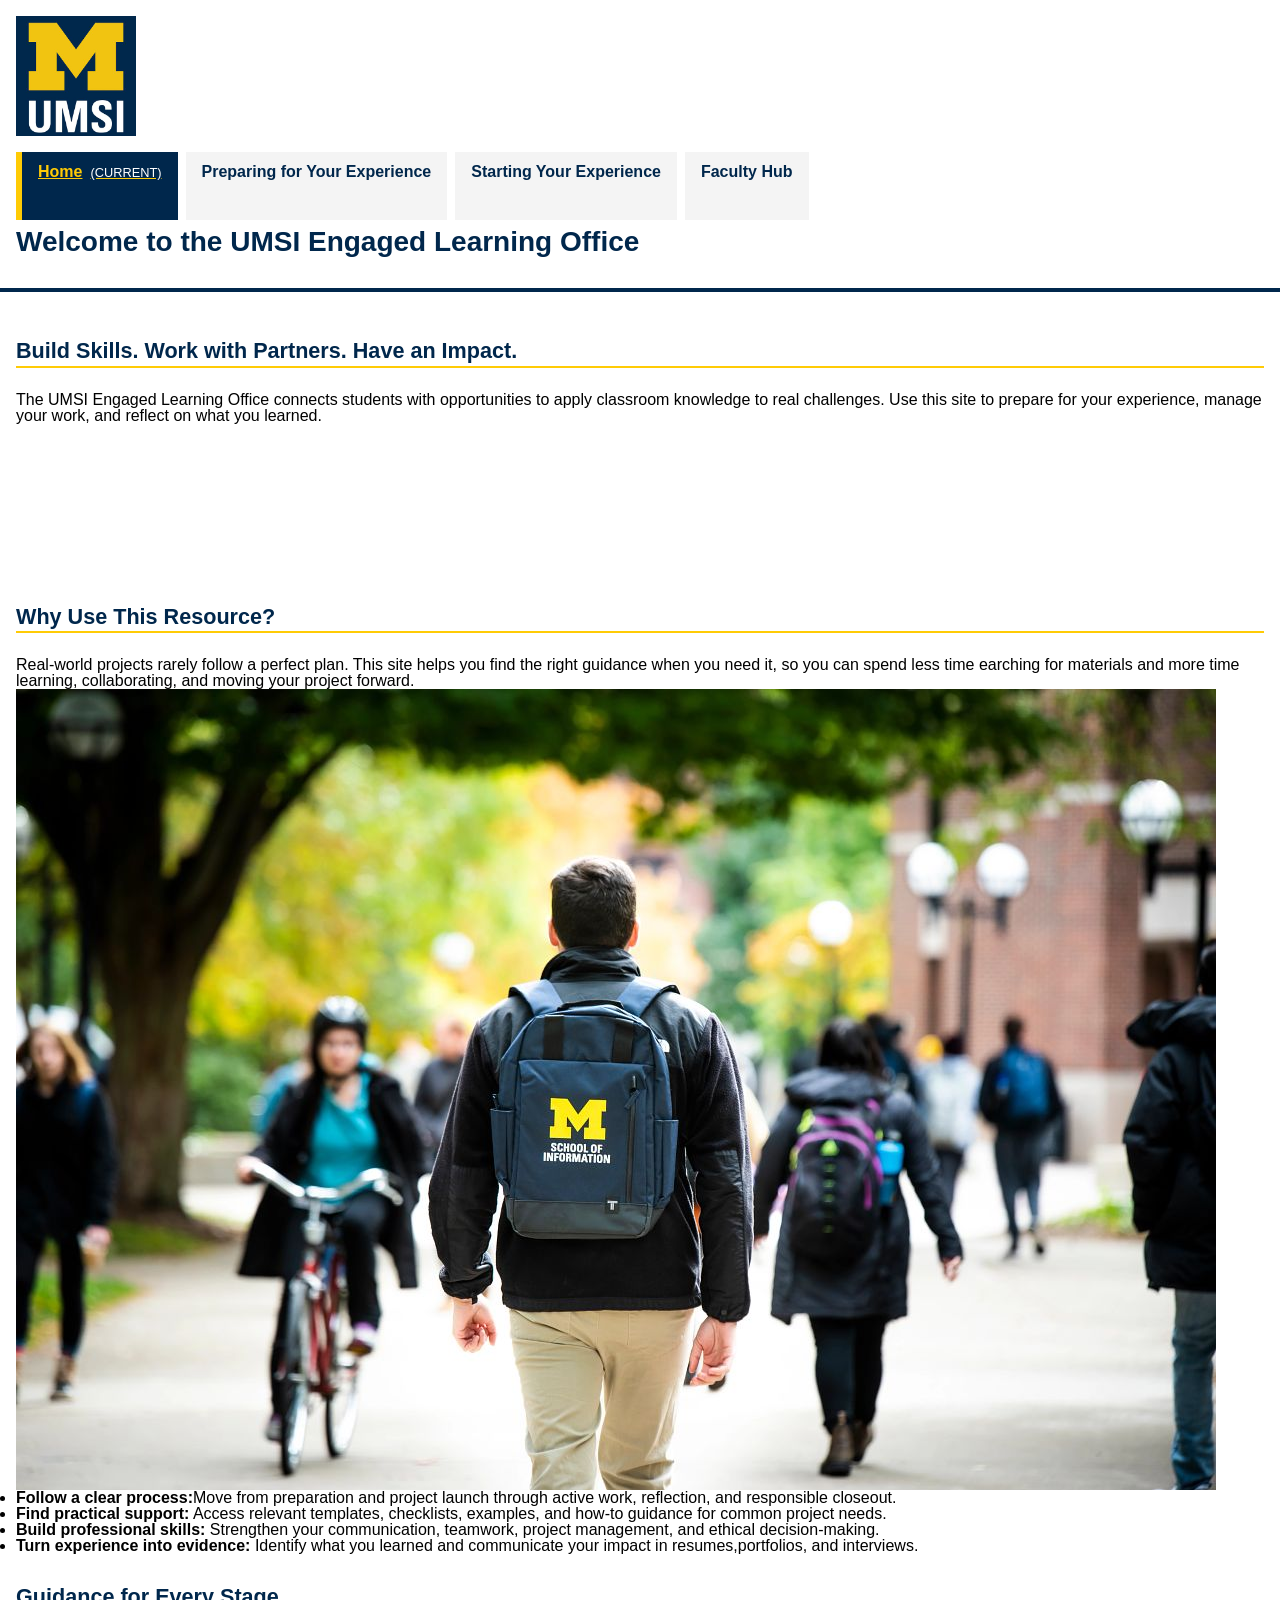
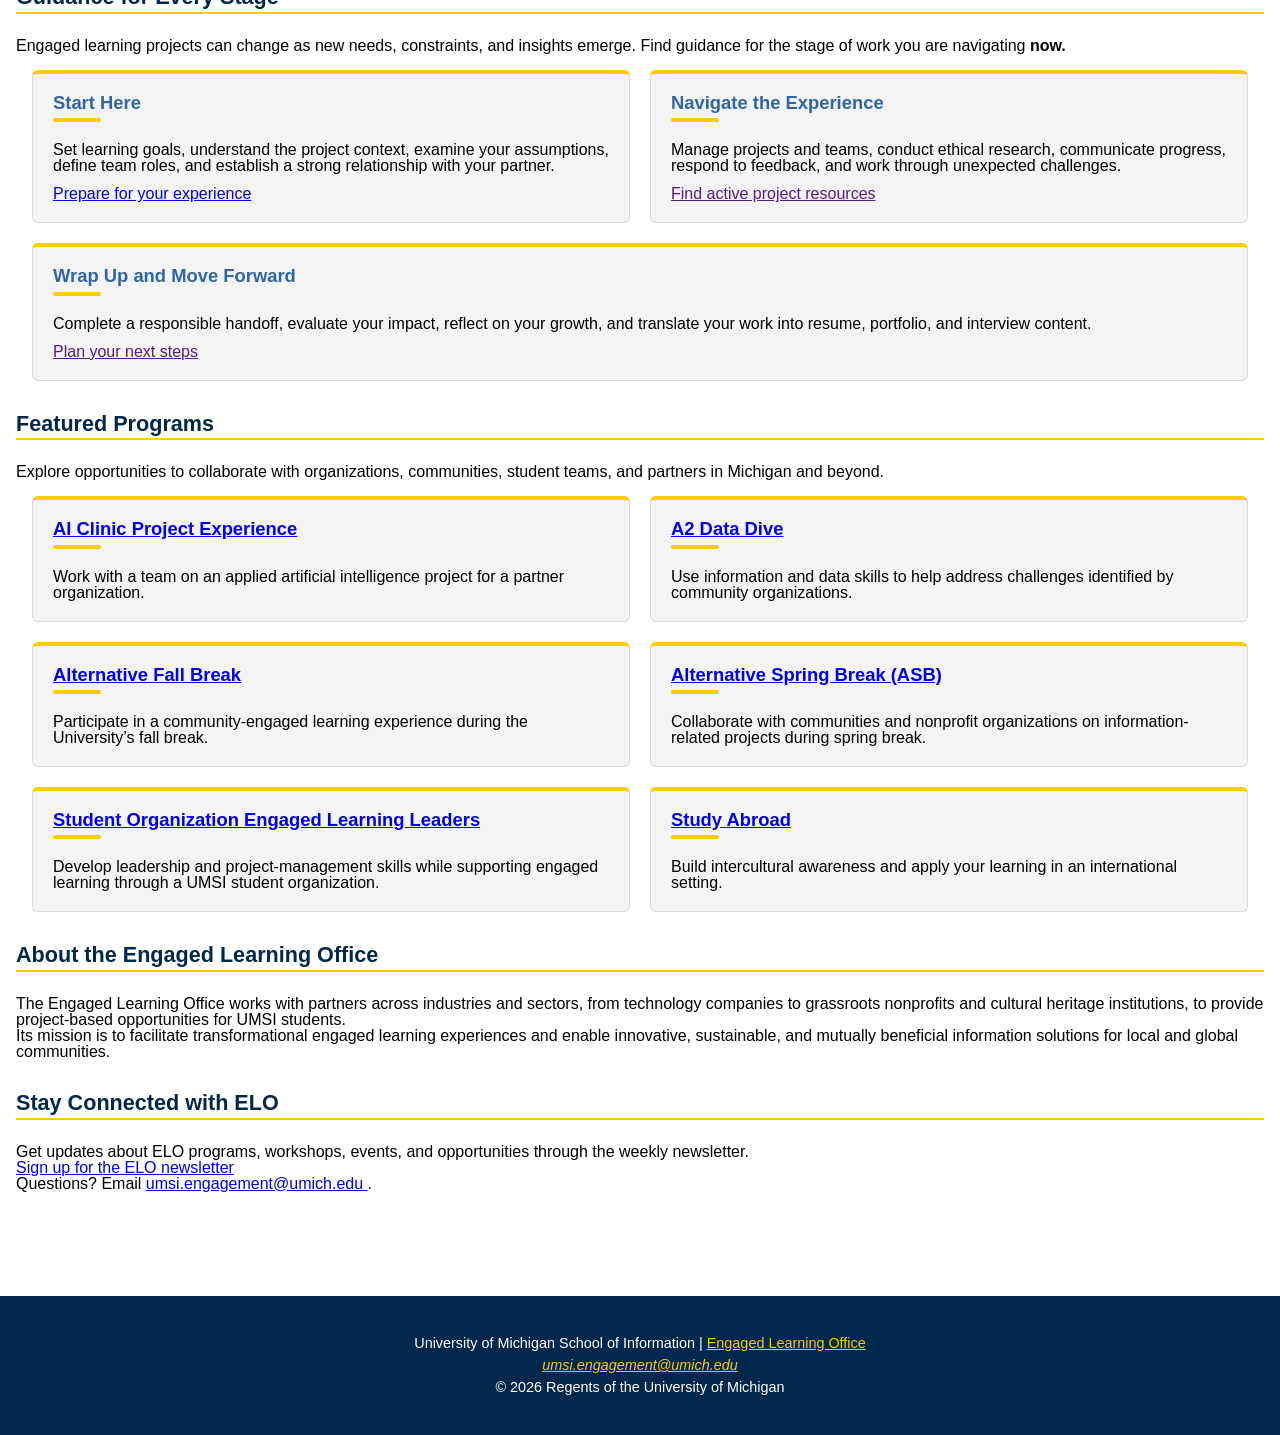
==== commit 64c9a19f: "Add files via upload" ====
--- a/index.html
+++ b/index.html
@@ -6,128 +6,134 @@
     <title>Engaged Learning Resources | UMSI</title>
     <link rel="stylesheet" href="css/html5reset.css">
     <link rel="stylesheet" href="css/style.css">
-
 </head>
 <body>
 
     <header>
-  <a href = "#main">Skip to Main Content</a>
+        <a href="#main">Skip to Main Content</a>
         <img src="images/UMSI_signature_vertical_informal_solidblue.jpg" alt="UMSI Logo">
         <nav>
             <ul>
-                <li><a href = "index.html">Home</a></li>
-                <li><a href = "prep.html">Preparing for Your Experience</a></li>
-                <li><a href = "start.html">Starting Your Experience</a></li>
-                <li><a href = "faculty.html">Faculty Hub</a></li>
+                <li><a href="index.html" aria-current="page">Home</a></li>
+                <li><a href="prep.html">Preparing for Your Experience</a></li>
+                <li><a href="start.html">Starting Your Experience</a></li>
+                <li><a href="faculty.html">Faculty Hub</a></li>
             </ul>
         </nav>
-    <h1>Welcome to the UMSI Engaged Learning Office</h1>
+        <h1>Welcome to the UMSI Engaged Learning Office</h1>
+    </header>
 
-    </header>
     <main id="main">
-    <section>
-      <h2>Build Skills. Work with Partners. Have an Impact.</h2>
-      <p>
-       The UMSI Engaged Learning Office connects students with opportunities to apply classroom knowledge to real challenges. Use this site to prepare for your experience, manage your work, and reflect on what you learned.
-      </p>
+        <section>
+            <h2>Build Skills. Work with Partners. Have an Impact.</h2>
+            <p>
+                The UMSI Engaged Learning Office connects students with opportunities to apply classroom knowledge to real challenges. Use this site to prepare for your experience, manage your work, and reflect on what you learned.
+            </p>
 
-      <iframe src="https://www.youtube.com/embed/81ZO9RfIJEQ?si=tBp82YWZMl1u7CVS" title="YouTube video player" frameborder="0" allow="accelerometer; autoplay; clipboard-write; encrypted-media; gyroscope; picture-in-picture; web-share" referrerpolicy="strict-origin-when-cross-origin" allowfullscreen></iframe>
-         <!-- Note: this iframe might cause an Axe ARIA error - that's not on you that's on YouTube! -->
-    </section>
+            <iframe src="https://www.youtube.com/embed/81ZO9RfIJEQ?si=tBp82YWZMl1u7CVS" title="YouTube video player" frameborder="0" allow="accelerometer; autoplay; clipboard-write; encrypted-media; gyroscope; picture-in-picture; web-share" referrerpolicy="strict-origin-when-cross-origin" allowfullscreen></iframe>
+            <!-- Note: this iframe might cause an Axe ARIA error - that's not on you that's on YouTube! -->
+        </section>
 
-<section>
-    <h2>Why Use This Resource?</h2>
+        <section>
+            <h2>Why Use This Resource?</h2>
+            <p>Real-world projects rarely follow a perfect plan. This site helps you find the right guidance when you need it, so you can spend less time earching for materials and more time learning, collaborating, and moving your project forward.</p>
+            <img src="images/UMSI_CampusFall_UMSIBackpack_02.jpg" alt="A student wears a UMSI backpack in fall on the drag.">
+            <ul>
+                <li><strong>Follow a clear process:</strong>Move from preparation and project launch through active work, reflection, and responsible closeout.</li>
+                <li><strong>Find practical support:</strong> Access relevant templates, checklists, examples, and how-to guidance for common project needs.</li>
+                <li><strong>Build professional skills:</strong> Strengthen your communication, teamwork, project management, and ethical decision-making.</li>
+                <li><strong>Turn experience into evidence:</strong> Identify what you learned and communicate your impact in resumes,portfolios, and interviews.</li>
+            </ul>
+        </section>
 
-    <p>Real-world projects rarely follow a perfect plan. This site helps you find the right guidance when you need it, so you can spend less time earching for materials and more time learning, collaborating, and moving your project forward.
-    </p>
-        <img src="images/UMSI_CampusFall_UMSIBackpack_02.jpg" alt="A student wears a UMSI backpack in fall on the drag.">
-    <ul>
-        <li><strong>Follow a clear process:</strong>Move from preparation and project launch through active work, reflection, and responsible closeout.</li>
-        <li><strong>Find practical support:</strong> Access relevant templates, checklists, examples, and how-to guidance for common project needs.</li>
-        <li><strong>Build professional skills:</strong> Strengthen your communication, teamwork, project management, and ethical decision-making.</li>
-        <li><strong>Turn experience into evidence:</strong> Identify what you learned and communicate your impact in resumes,portfolios, and interviews.</li>
-    </ul>
-</section>
+        <section>
+            <h2>Guidance for Every Stage</h2>
+            <p>Engaged learning projects can change as new needs, constraints, and insights emerge. Find guidance for the stage of work you are navigating <strong>now.</strong></p>
+            <div class="grid-container">
+                <article class="grid-card">
+                    <h3>Start Here</h3>
+                    <p>Set learning goals, understand the project context, examine your assumptions, define team roles, and establish a strong relationship with your partner.</p>
+                    <a href="prep.html">Prepare for your experience</a>
+                </article>
 
- <section>
-    <h2>Guidance for Every Stage</h2>
-    <p>Engaged learning projects can change as new needs, constraints, and insights emerge. Find guidance for the stage of work you are navigating <strong>now.</strong></p>
-    <article>
-      <h3>Start Here</h3>
-      <p>Set learning goals, understand the project context, examine your assumptions, define team roles, and establish a strong relationship with your partner.</p>
-      <a href="prep.html">Prepare for your experience</a>
-    </article>
+                <article class="grid-card">
+                    <h3>Navigate the Experience</h3>
+                    <p>Manage projects and teams, conduct ethical research, communicate progress, respond to feedback, and work through unexpected challenges.</p>
+                    <a href="">Find active project resources</a>
+                </article>
 
-    <article>
-      <h3>Navigate the Experience</h3>
-      <p>Manage projects and teams, conduct ethical research, communicate progress, respond to feedback, and work through unexpected challenges.</p>
-      <a href="">Find active project resources</a>
-    </article>
+                <article class="grid-card">
+                    <h3>Wrap Up and Move Forward</h3>
+                    <p>Complete a responsible handoff, evaluate your impact, reflect on your growth, and translate your work into resume, portfolio, and interview content.</p>
+                    <a href="">Plan your next steps</a>
+                </article>
+            </div>
+        </section>
 
-    <article>
-      <h3>Wrap Up and Move Forward</h3>
-      <p>Complete a responsible handoff, evaluate your impact, reflect on your growth, and translate your work into resume, portfolio, and interview content.</p>
-      <a href="">Plan your next steps</a>
-    </article>
-  </section>
+        <section>
+            <h2>Featured Programs</h2>
+            <p>Explore opportunities to collaborate with organizations, communities, student teams, and partners in Michigan and beyond.</p>
+            <div class="grid-container">
+                <article class="grid-card">
+                    <h3><a href="https://mcompass.umich.edu/_portal/tds-program-brochure?programid=12810">AI Clinic Project Experience</a></h3>
+                    <p>Work with a team on an applied artificial intelligence project for a partner organization.</p>
+                </article>
 
-   <section>
-    <h2>Featured Programs</h2>
-    <p>Explore opportunities to collaborate with organizations, communities, student teams, and partners in Michigan and beyond.</p>
-    <article>
-    <h3><a href="https://mcompass.umich.edu/_portal/tds-program-brochure?programid=12810">AI Clinic Project Experience</a></h3>
-    <p>Work with a team on an applied artificial intelligence project for a partner organization.</p>
-    </article>
+                <article class="grid-card">
+                    <h3><a href="https://mcompass.umich.edu/_portal/tds-program-brochure?programid=12556">A2 Data Dive</a></h3>
+                    <p>Use information and data skills to help address challenges identified by community organizations.</p>
+                </article>
 
-    <article>
-    <h3><a href="https://mcompass.umich.edu/_portal/tds-program-brochure?programid=12556">A2 Data Dive</a></h3>
-    <p>Use information and data skills to help address challenges identified by community organizations.</p>
-    </article>
+                <article class="grid-card">
+                    <h3><a href="https://mcompass.umich.edu/_portal/tds-program-brochure?programid=11297">Alternative Fall Break</a></h3>
+                    <p>Participate in a community-engaged learning experience during the University’s fall break.</p>
+                </article>
 
-     <article>
-      <h3><a href="https://mcompass.umich.edu/_portal/tds-program-brochure?programid=11297">Alternative Fall Break</a></h3>
-      <p>Participate in a community-engaged learning experience during the University’s fall break.</p>
-    </article>
+                <article class="grid-card">
+                    <h3><a href="https://mcompass.umich.edu/_portal/tds-program-brochure?programid=10621">Alternative Spring Break (ASB)</a></h3>
+                    <p>Collaborate with communities and nonprofit organizations on information-related projects during spring break.</p>
+                </article>
 
-    <article>
-      <h3><a href="https://mcompass.umich.edu/_portal/tds-program-brochure?programid=10621">Alternative Spring Break (ASB)</a></h3>
-       <p>Collaborate with communities and nonprofit organizations on information-related projects during spring break.</p>
-    </article>
+                <article class="grid-card">
+                    <h3><a href="https://mcompass.umich.edu/_portal/tds-program-brochure?programid=12294">Student Organization Engaged Learning Leaders</a></h3>
+                    <p>Develop leadership and project-management skills while supporting engaged learning through a UMSI student organization.</p>
+                </article>
 
-    <article>
-      <h3><a href="https://mcompass.umich.edu/_portal/tds-program-brochure?programid=12294">Student Organization Engaged Learning Leaders</a></h3>
-       <p>Develop leadership and project-management skills while supporting engaged learning through a UMSI student organization.</p>
-    </article>
+                <article class="grid-card">
+                    <h3><a href="https://www.si.umich.edu/student-life/study-abroad">Study Abroad</a></h3>
+                    <p>Build intercultural awareness and apply your learning in an international setting. </p>
+                </article>
+            </div>
+        </section>
 
-    <article>
-      <h3><a href="https://www.si.umich.edu/student-life/study-abroad">Study Abroad</a></h3>
-      <p>Build intercultural awareness and apply your learning in an international setting. </p>
-    </article>
-   </section>
-  <section>
-    <h2>About the Engaged Learning Office</h2>
-    <p>The Engaged Learning Office works with partners across industries and sectors, from technology companies to grassroots nonprofits and cultural heritage institutions, to provide project-based opportunities for UMSI students.</p>
-    <p>Its mission is to facilitate transformational engaged learning experiences and enable innovative, sustainable, and mutually beneficial information solutions for local and global communities.</p>
-  </section>
-  <aside>
-    <h2>Stay Connected with ELO</h2>
-    <p>Get updates about ELO programs, workshops, events, and opportunities through the weekly newsletter.</p>
-    <div>
-       <a href="https://umsi.info/elo-newsletter"> Sign up for the ELO newsletter</a>
-    </div>
-    <p>Questions? Email<a href="mailto:umsi.engagement@umich.edu">umsi.engagement@umich.edu </a>.</p>
-  </aside>
+        <section>
+            <h2>About the Engaged Learning Office</h2>
+            <p>The Engaged Learning Office works with partners across industries and sectors, from technology companies to grassroots nonprofits and cultural heritage institutions, to provide project-based opportunities for UMSI students.</p>
+            <p>Its mission is to facilitate transformational engaged learning experiences and enable innovative, sustainable, and mutually beneficial information solutions for local and global communities.</p>
+        </section>
 
+        <section>
+            <h2>Stay Connected with ELO</h2>
+            <p>Get updates about ELO programs, workshops, events, and opportunities through the weekly newsletter.</p>
+            <div>
+                <a href="https://umsi.info/elo-newsletter"> Sign up for the ELO newsletter</a>
+            </div>
+            <p>Questions? Email <a href="mailto:umsi.engagement@umich.edu">umsi.engagement@umich.edu </a>.</p>
+        </section>
 
         <!-- Content taken & modified from UMGPT with the prompt, "Write me a webpage of intro content to help meet the following requirements - this is for the home page": and then pasted in the client objectives & project requirements"
         UMGPT. (2026). UMGPT ( GPT-5.6 Sol September 7th version) [Large language model]. -->
     </main>
+
     <footer>
         <p>University of Michigan School of Information | <a href="https://www.si.umich.edu/programs/engaged-learning/about-engaged-learning-office">Engaged Learning Office </a></p>
-      <address>
-        <a href="mailto:umsi.engagement@umich.edu">umsi.engagement@umich.edu</a>
-      </address>
-      <p>&copy; 2026 Regents of the University of Michigan</p>
+        <address>
+            <a href="mailto:umsi.engagement@umich.edu">umsi.engagement@umich.edu</a>
+        </address> <!-- Content taken & modified from codexworld to display dynamic year in copyright. -->
+        <p>&copy; <span id="year"></span> Regents of the University of Michigan</p>
     </footer>
 </body>
-</html>
+<script>
+  document.getElementById("year").innerHTML = new Date().getFullYear();
+</script>
+</html>
--- a/css/style.css
+++ b/css/style.css
@@ -1,19 +1,20 @@
-nav a:hover{
+nav a:hover {
      border: 2px #ffcb05 dotted;
 }
-nav a:focus{
+
+nav a:focus {
      border: 2px #ffcb05 dotted;
 }
 
-a[href="#main"]{
+a[href="#main"] {
      position: absolute;
      top: -65rem;
-     background-color: #00274c; /* Umich Blue*/
+     background-color: #00274c; /* Umich Blue */
      font-weight: bold;
      color: #ffcb05; /* Michigan Maize */
 }
 
-a[href="#main"]:focus{
+a[href="#main"]:focus {
      top: 0;
 }
 
@@ -35,13 +36,14 @@
      padding: 1rem;
 }
 
-header img{
+header img {
      max-width: 120px;
      margin-bottom: 1rem;
 }
 
 h1 {
-     font: 1.75rem #00274c;
+     font-size: 1.75rem;
+     color: #00274c;
      margin: 0.5rem 0 1rem;
 }
 
@@ -51,6 +53,7 @@
      margin: 0;
      display: flex;
      flex-direction: column;
+     gap: 0.25rem;
 }
 
 nav li a {
@@ -60,11 +63,30 @@
      color: #00274c;
      min-height: 44px;
      font-weight: bold;
+     text-decoration: none;
 }
 
 nav li a:hover, nav li a:focus {
      background-color: #00274c;
      color: #ffffff;
+}
+
+/* Content taken & modified from Gemini with the prompt, "Write me the CSS to indicate the current page (Active page) with in the links in the navigation. 
+Gemini. (2026). Gemini.*/
+nav li a[aria-current="page"] {
+     background-color: #00274c;
+     color: #ffcb05;
+     border-left: 6px solid #ffcb05;
+     text-decoration: underline;
+}
+
+nav li a[aria-current="page"]::after {
+     content: "(current)";
+     font-size: 0.8rem;
+     font-weight: normal;
+     text-transform: uppercase;
+     color: #ffffff;
+     margin-left: 0.5rem;
 }
 
 main {
@@ -80,29 +102,26 @@
      color: #00274c;
      border-bottom: #ffcb05 0.125rem solid;
      padding-bottom: 0.25rem;
-     margin: 1.5rem;
+     margin: 1.5rem 0;
 }
 
 h3 {
      font-size: 1.15rem;
-     color: #2f65a7; /* Secondary Arboretum Blue*/
-}
-
-h3 {
-    position: relative;
-    padding-bottom: 0.5rem;
-    margin-top: 1.5rem;
+     color: #2f65a7; /* Secondary Arboretum Blue */
+     position: relative;
+     padding-bottom: 0.5rem;
+     margin-top: 1.5rem;
 }
 
 /* Creates a colored separator bar under every h3 */
 h3::after {
-    content: "";
-    display: block;
-    width: 3rem; /* Adjust length of the bar */
-    height: 0.25rem; /* Thickness of the bar */
-    background-color: #ffcb05; /* UM Maize accent color */
-    margin-top: 0.375rem;
-    border-radius: 2px;
+     content: "";
+     display: block;
+     width: 3rem; /* Adjust length of the bar */
+     height: 0.25rem; /* Thickness of the bar */
+     background-color: #ffcb05; /* UM Maize accent color */
+     margin-top: 0.375rem;
+     border-radius: 2px;
 }
 
 .grid-container {
@@ -112,18 +131,42 @@
      margin: 1rem;
 }
 
+.grid-card {
+     background-color: #f4f4f4;
+     border: 1px solid #d9d9d9;
+     border-top: 4px solid #ffcb05;
+     border-radius: 6px;
+     padding: 1.25rem;
+     display: grid;
+     grid-template-columns: 1fr;
+     align-content: start;
+     gap: 0.75rem;
+}
+
+.grid-card h3 {
+     margin-top: 0;
+}
+
 table {
+     display: grid;
+     grid-template-columns: 1fr;
      width: 100%;
      border-collapse: collapse;
-     gap: 1.25rem;
+     gap: 0;
      margin-top: 1rem;
+}
+
+tr {
+     width: 100%;
+     display: grid;
+     grid-template-columns: 1fr 1fr 1fr;
 }
 
 th, td {
      padding: 0.75rem;
      border: 0.1rem solid #000000;
      text-align: left;
-     font: 0.95rem;
+     font-size: 0.95rem;
 }
 
 th {
@@ -133,7 +176,7 @@
 
 footer {
      background-color: #00274c;
-     color: #000000;
+     color: #ffffff;
      text-align: center;
      padding: 2rem 1rem;
      margin-top: 3rem;
@@ -145,11 +188,27 @@
      color: #ffffff;
 }
 
-footer a{
+footer a {
      color: #ffcb05;
      text-decoration: underline;
 }
 
 footer a:focus, footer a:hover {
      color: #ffffff;
+}
+
+@media screen and (min-width: 800px) {
+     nav ul {
+          flex-direction: row;
+          flex-wrap: wrap;
+          gap: 0.5rem;
+     }
+
+     .grid-container {
+          grid-template-columns: 1fr 1fr;
+     }
+
+     .grid-card:nth-child(odd):last-child {
+          grid-column: span 2;
+     }
 }
